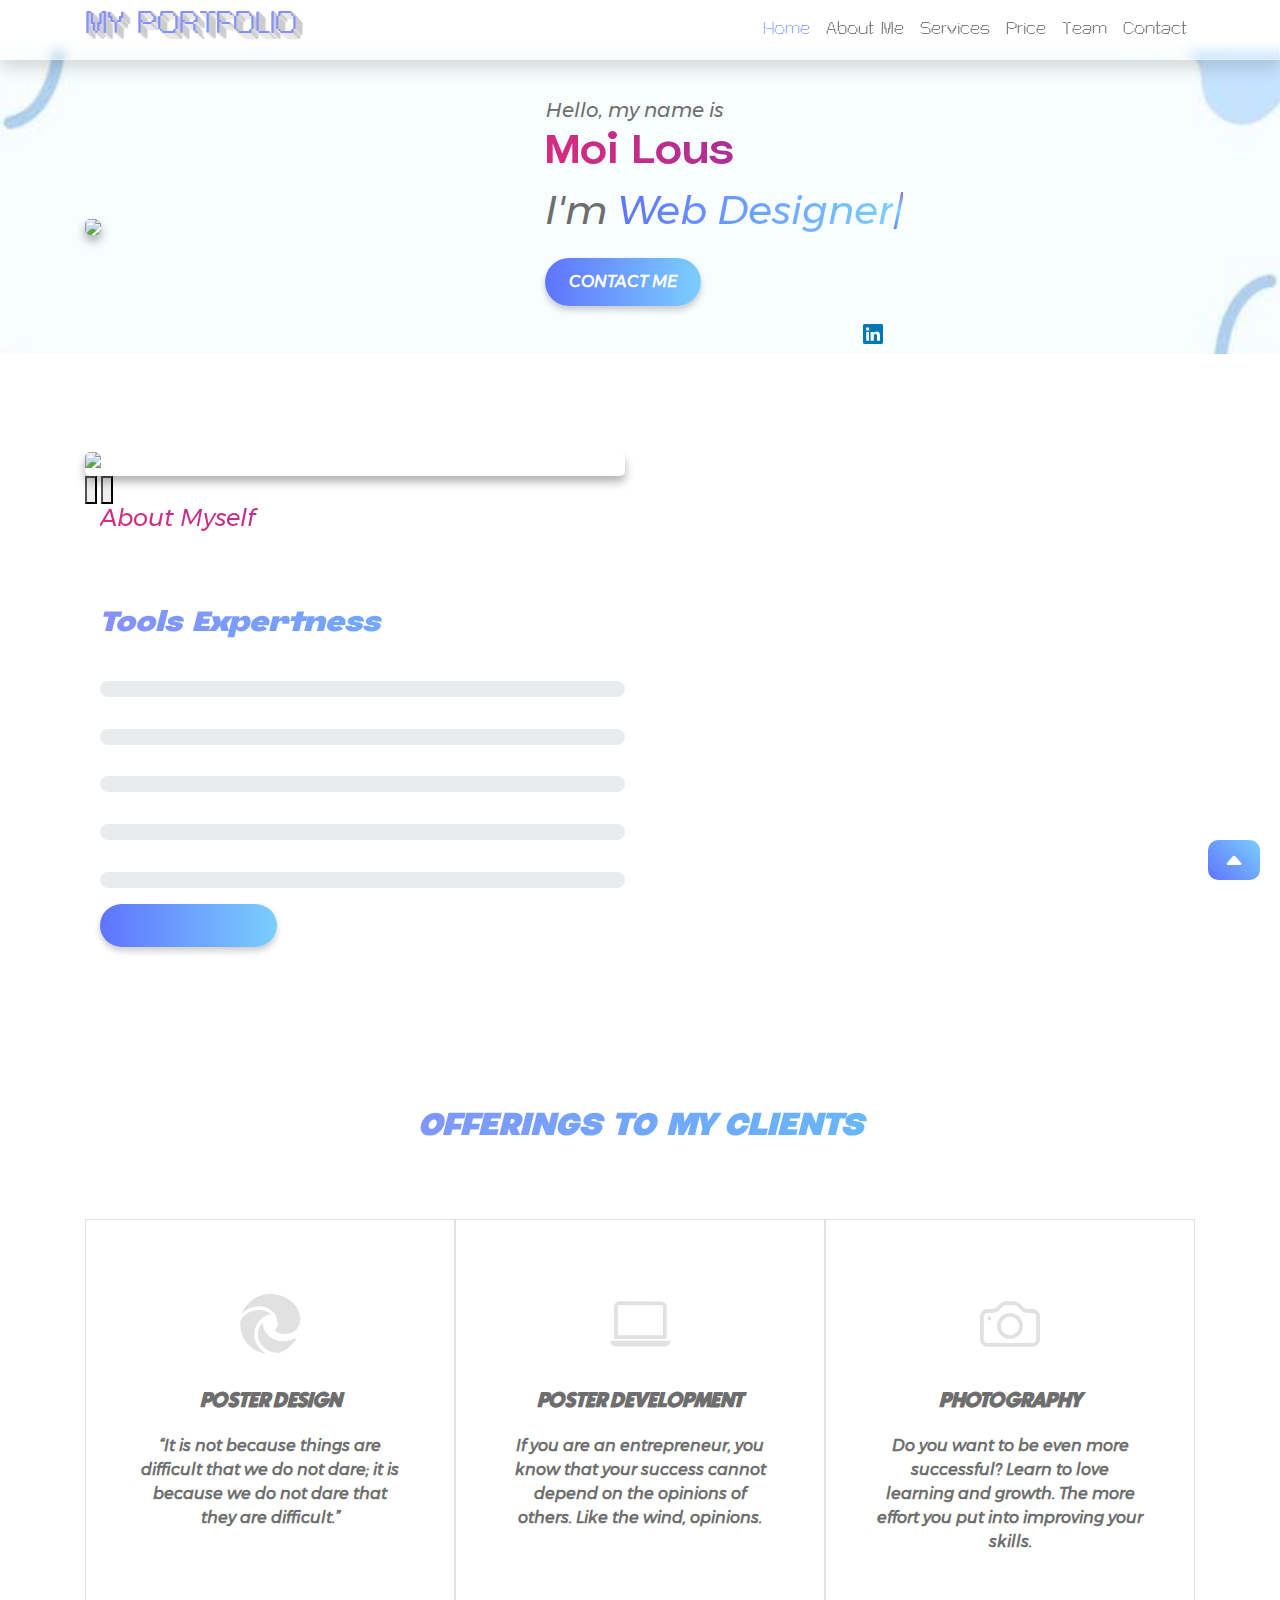
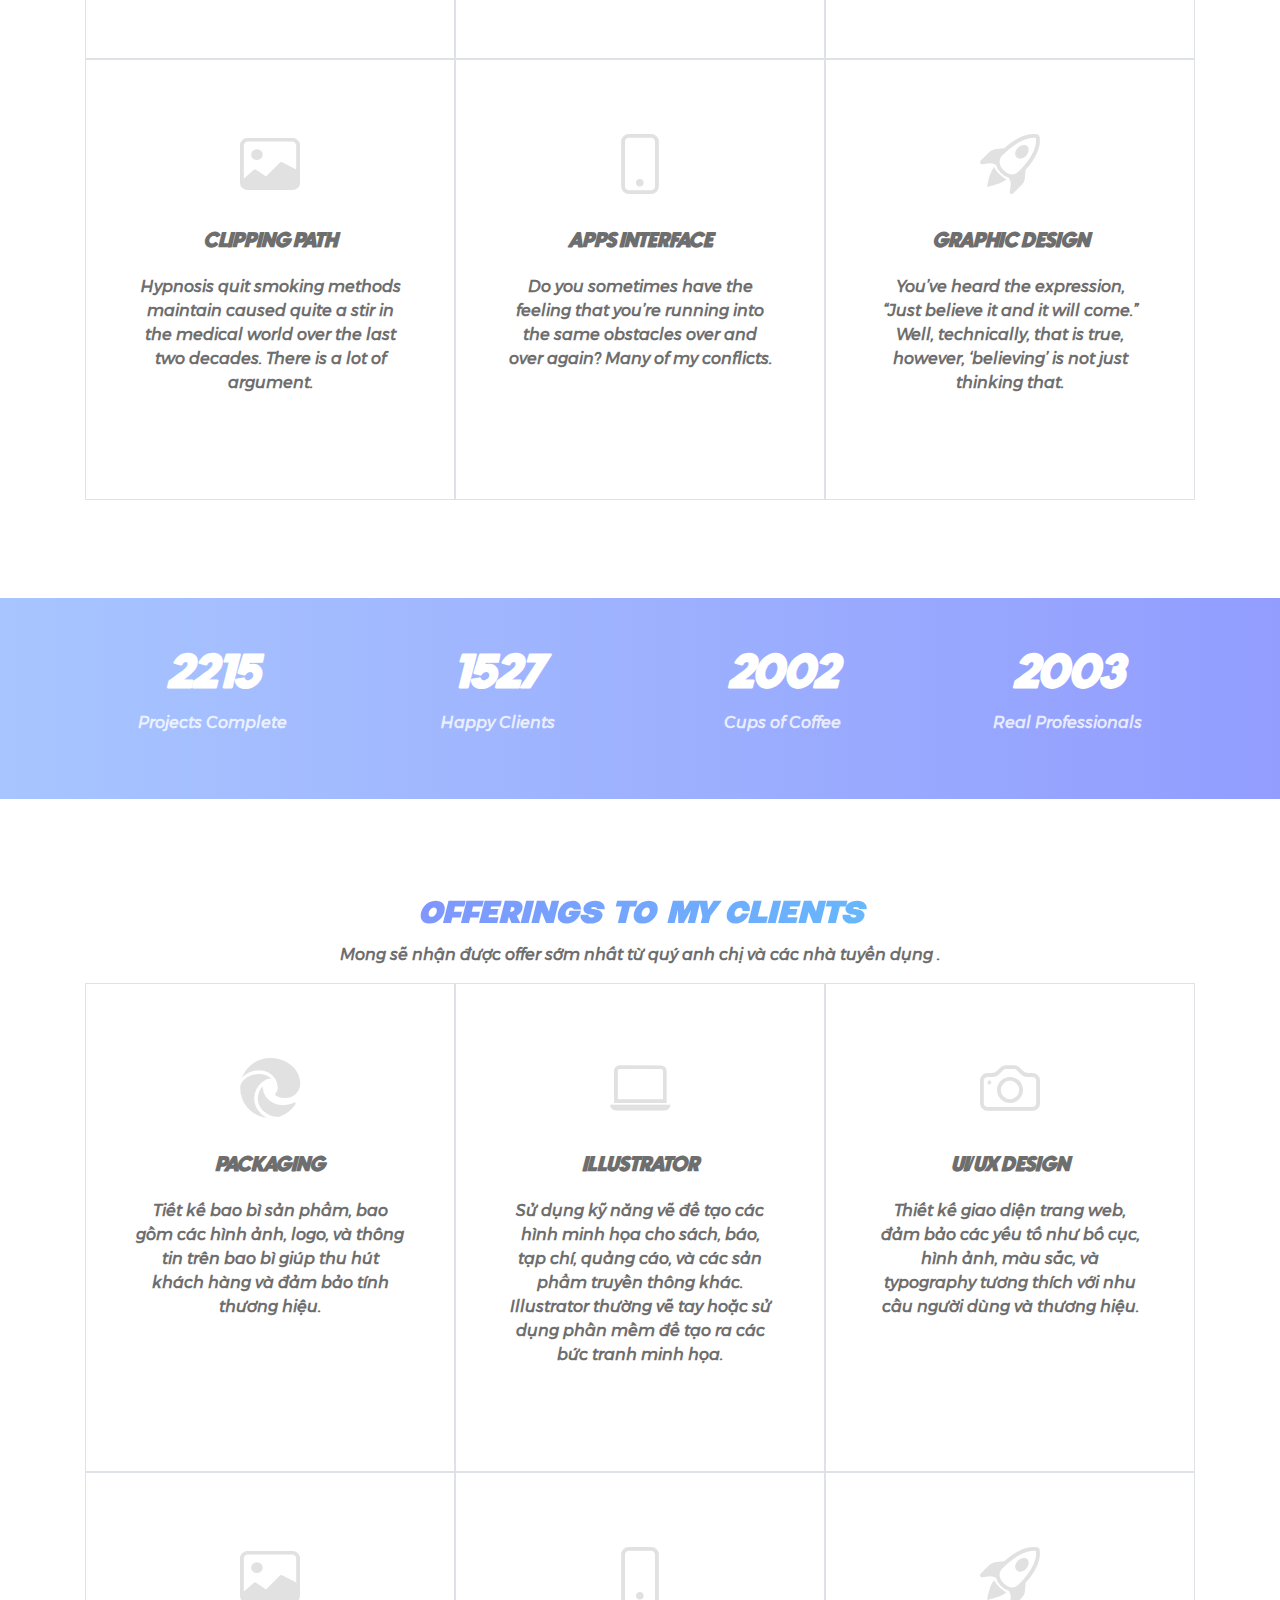
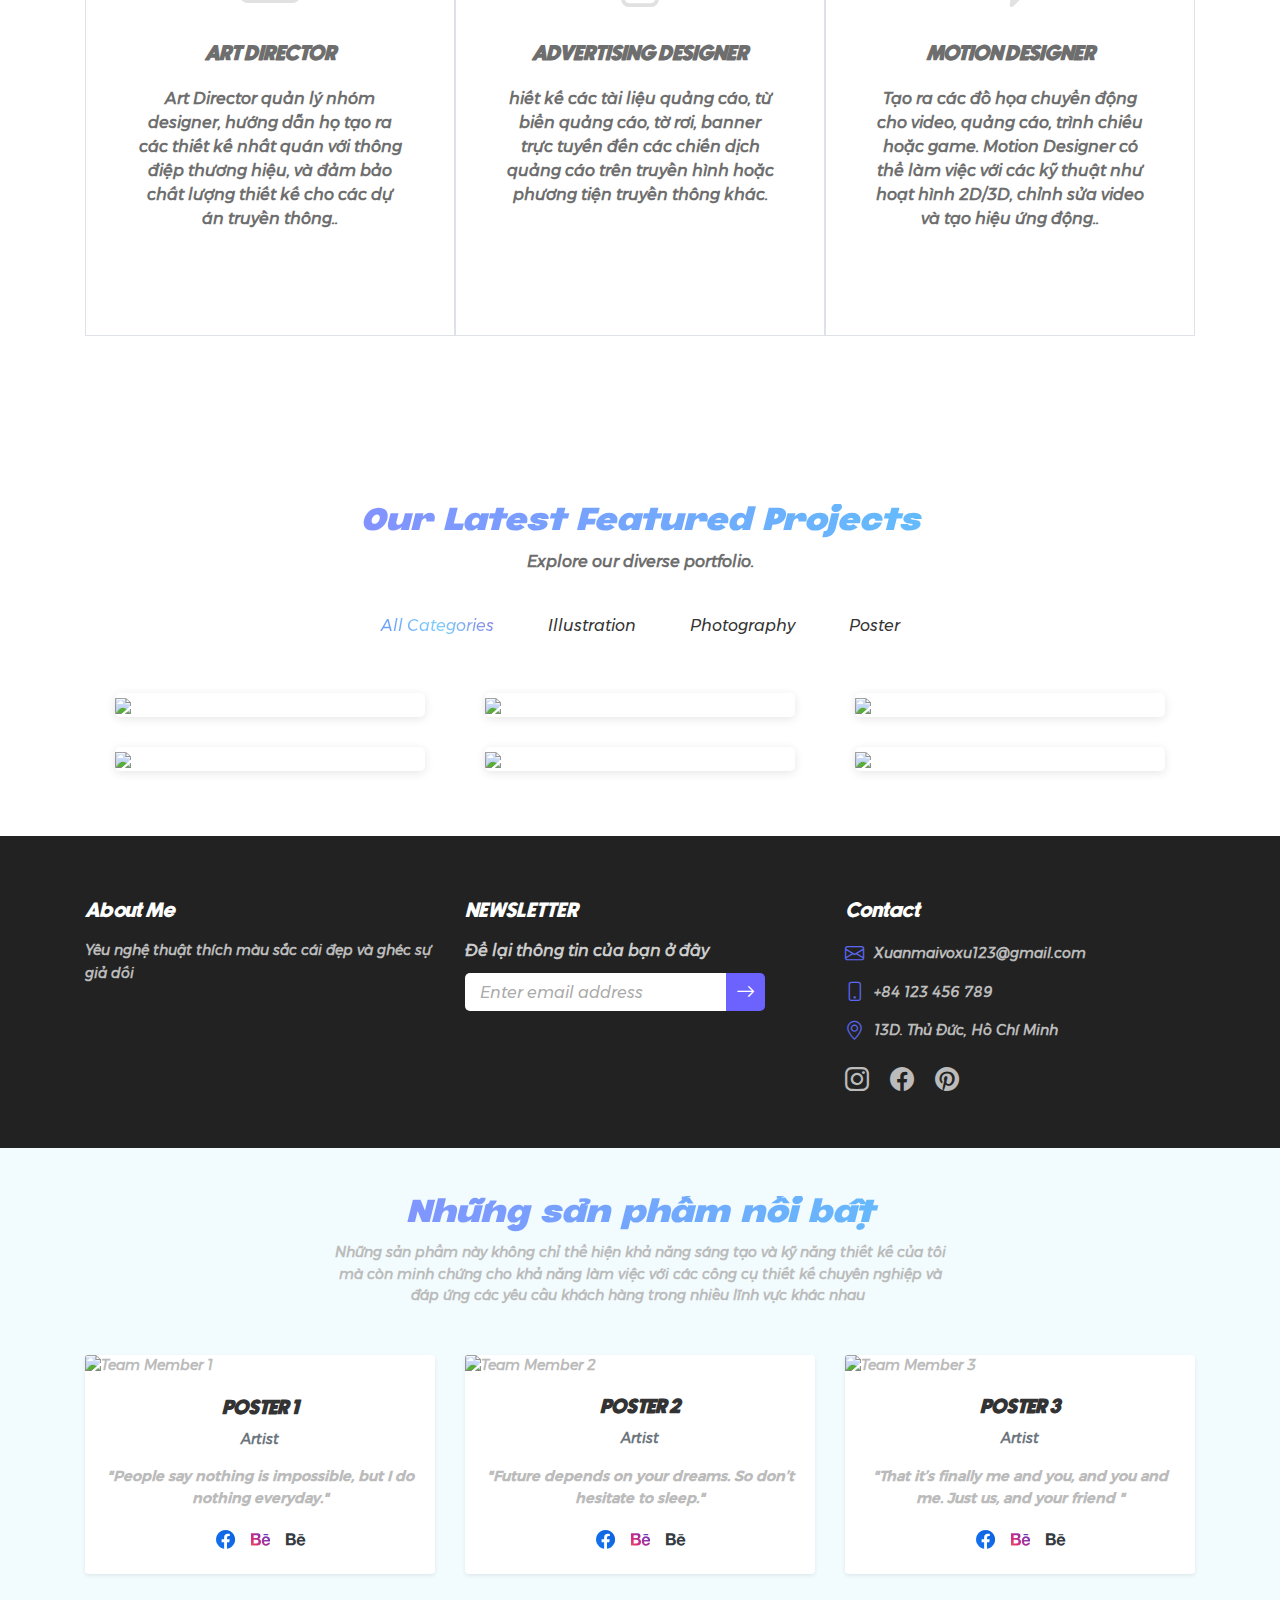
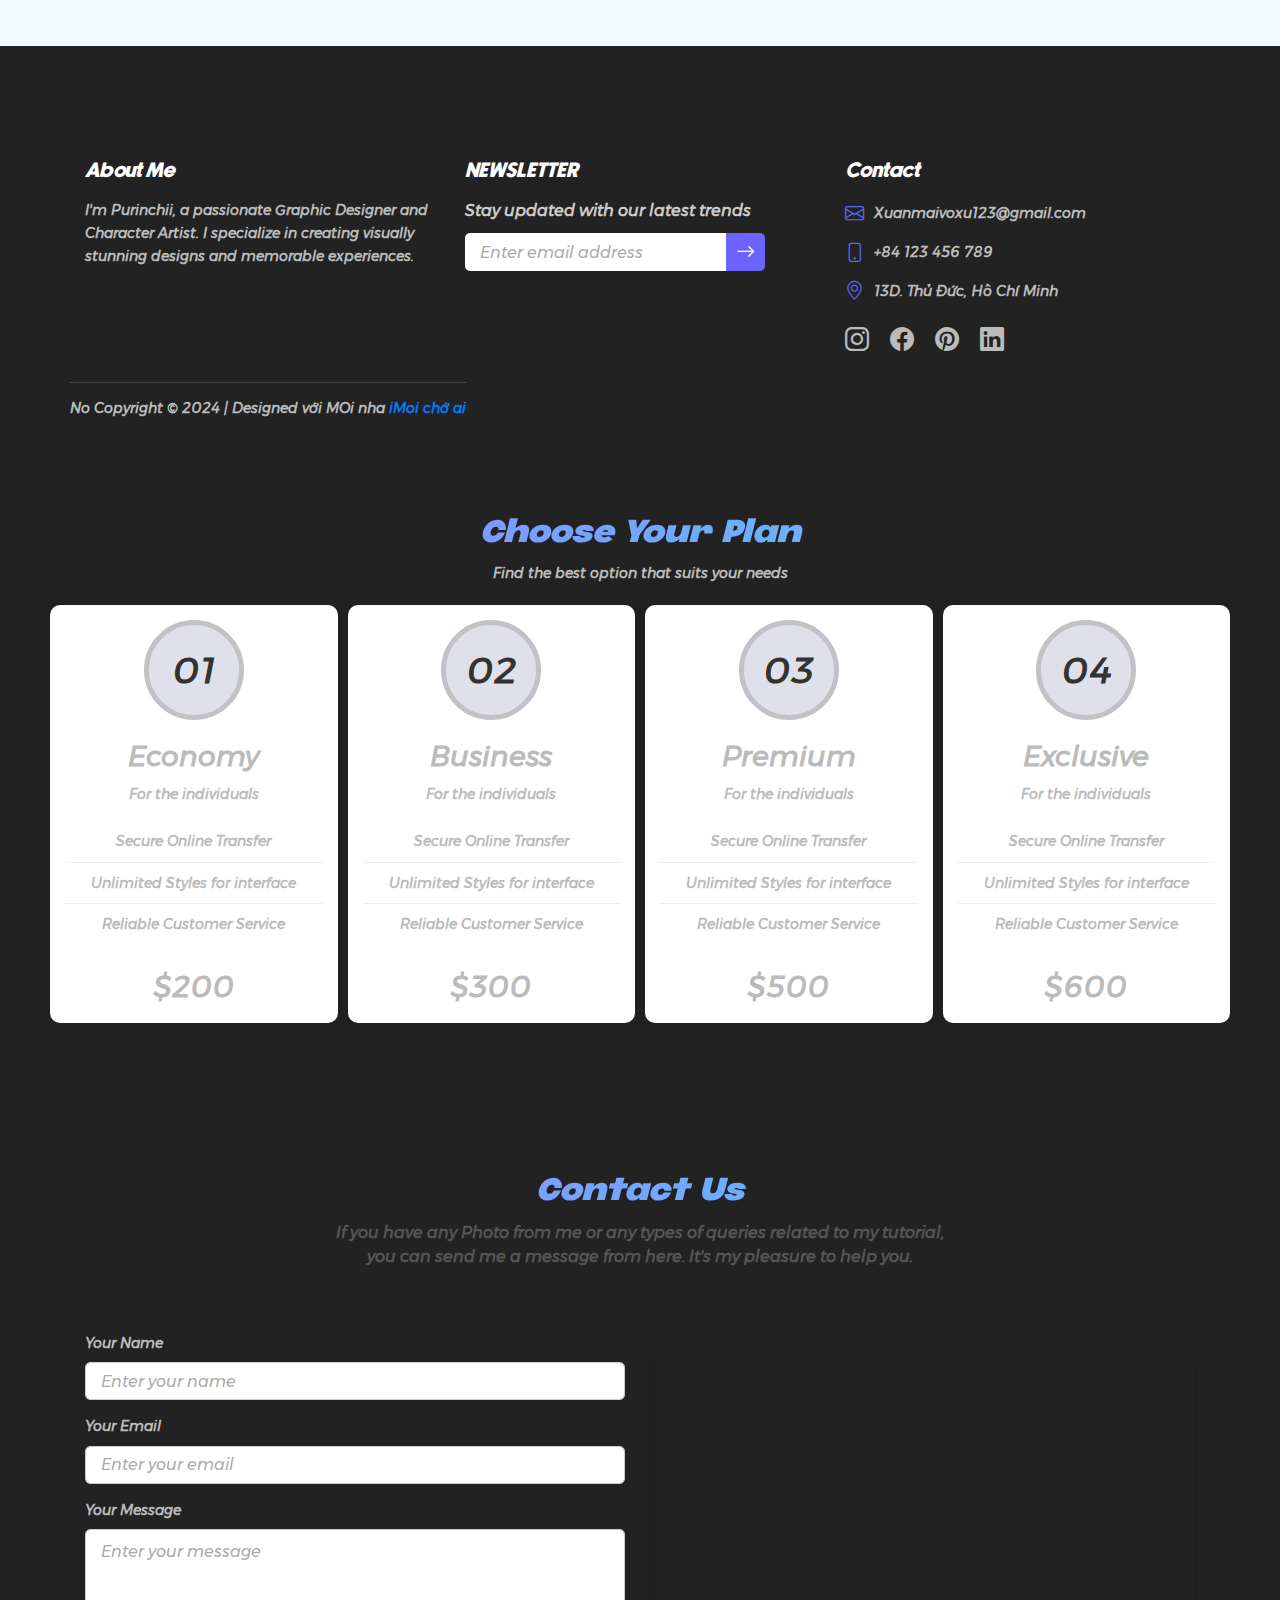
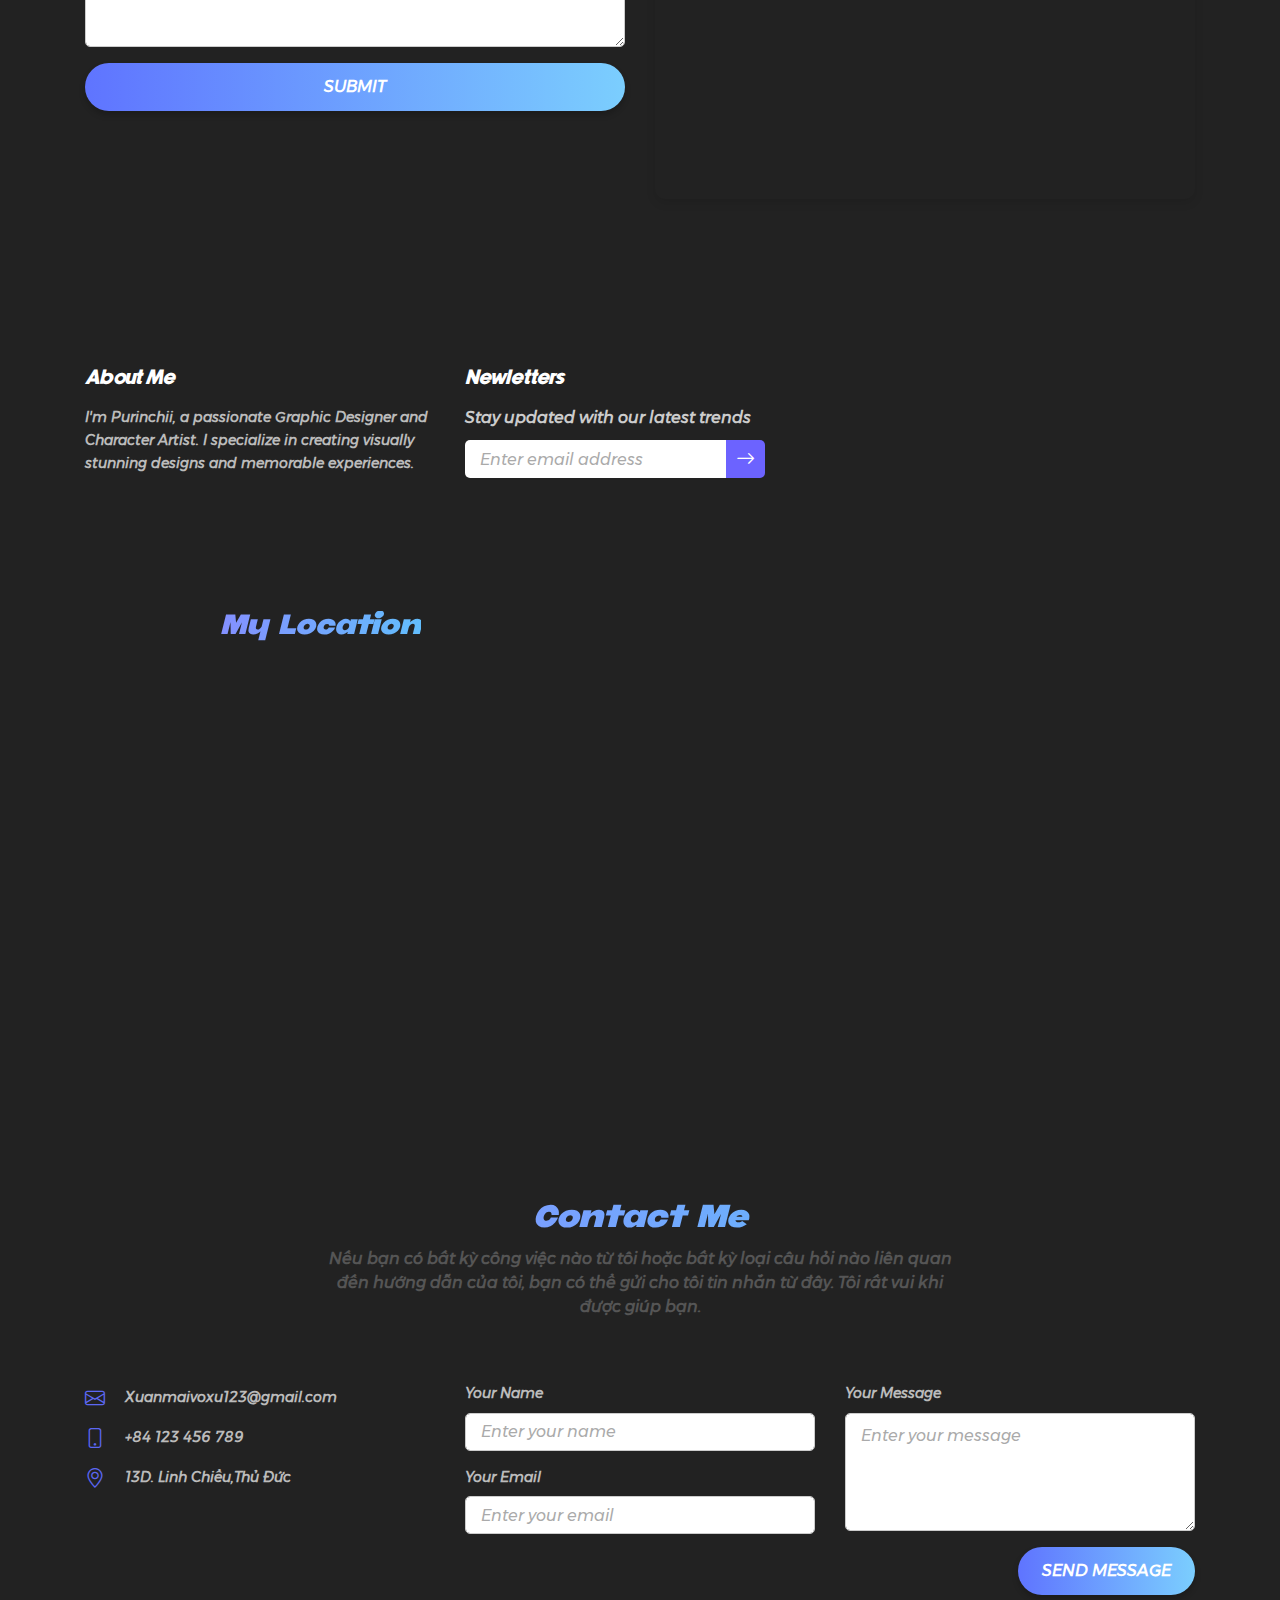
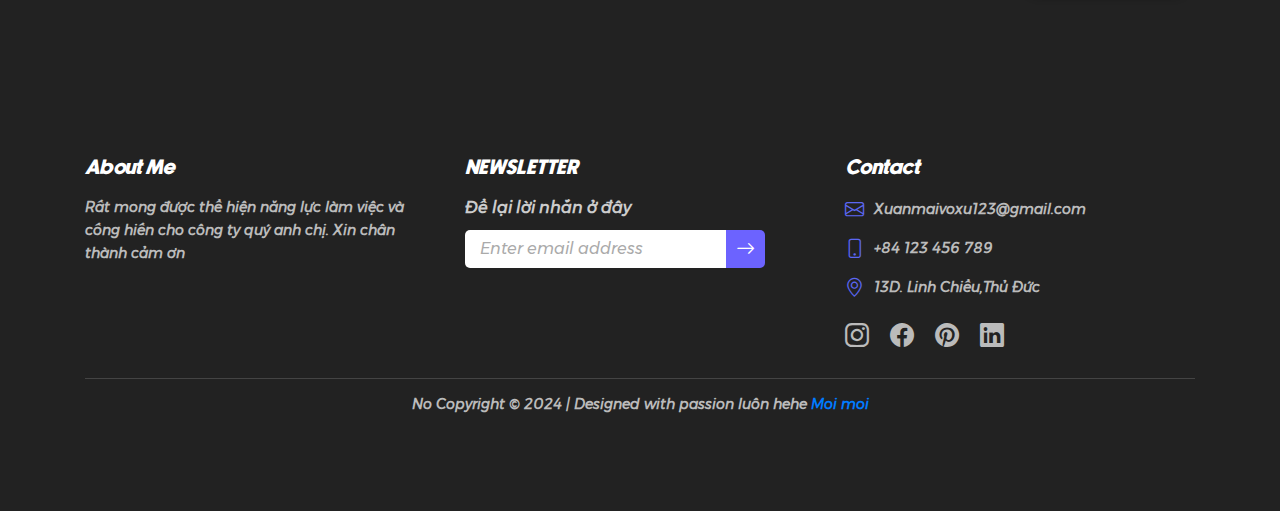
==== index.html @ a2f1d198 "ss" ====
<!doctype html>
<html>

<head>
	<meta charset="utf-8">
	<meta http-equiv="X-UA-Compatible" content="IE=edge">
	<meta name="viewport" content="width=device-width, initial-scale=1.0">
	<title>Purinchii's Portfolio</title>
	<link rel="icon" href="images/logo.png">
	<!-- Bootstrap CSS -->
	<link rel="stylesheet" href="https://stackpath.bootstrapcdn.com/bootstrap/4.5.2/css/bootstrap.min.css">
	<link href="css/bootstrap-4.4.1.css" rel="stylesheet" type="text/css">
	<link rel="stylesheet" href="https://cdn.jsdelivr.net/npm/bootstrap-icons/font/bootstrap-icons.css">
	<!-- main css -->
	<link rel="stylesheet" href="css/Mainstyle.css">
	<link rel="stylesheet" href="css/FONTSTYLE.css">
	<link rel="stylesheet" href="css/style.css">
</head>

<body>
	<!-- Header area -->
	<header>
		<nav class="navbar fixed-top navbar-expand-lg navbar-light bg-tsuot shadow">
			<div class="container">
				<a class="navbar-Illu text-uppercase logo-font" href="index.html">
					<h3 class="textlogo fontdb">My Portfolio</h3>
				</a>
				<button class="navbar-toggler" type="button" data-toggle="collapse"
					data-target="#navbarSupportedContent1" aria-controls="navbarSupportedContent1" aria-expanded="false"
					aria-label="Toggle navigation"><i class="bi bi-caret-down-fill"></i></button>
				<!-- Tùy chọn navbar expand (có thể thêm các liên kết khác sau) -->
				<div class="collapse navbar-collapse menu" id="navbarSupportedContent1">
					<ul class="navbar-nav fontdb">
						<li class="nav-item active">
							<a class="nav-link hvr-fade" href="">Home
								<span class="sr-only">(current)</span>
							</a>
						</li>
						<li class="nav-item dropdown">
							<a class="nav-link hvr-fade" href="about.html">About Me</a>
							<div class="dropdown-menu">
								<a href="#about" class="dropdown-item hvr-fade">My CV</a>
								<a href="#projects" class="dropdown-item hvr-fade">My projects</a>
								<a href="#team" class="dropdown-item hvr-fade">My team</a>
								<a href="#price" class="dropdown-item hvr-fade">Price</a>
							</div>
						</li>
						<li class="nav-item"><a class="nav-link hvr-fade" href="produce.html">Services</a></li>
						<li class="nav-item"><a class="nav-link hvr-fade" href="price.html">Price</a></li>
						<li class="nav-item"><a class="nav-link hvr-fade" href="feature produce.html">Team</a></li>
						<li class="nav-item"><a class="nav-link hvr-fade" href="contact.html">Contact</a></li>
					</ul>
				</div>
			</div>
		</nav>
	</header>
	<!-- End Header -->

	<!-- welcome area -->
	<section id="hero" class="bg-img pt-5">
		<div class="container">
			<div class="row align-items-center">
				<div class="col-12 col-md-6 col-lg-5">
					<img src="AVT.jpg" width="600" class="img-fluid img-anime">
				</div>
		
					<div class="banner-content">
						<h5><i>Hello, my name is</i></h5>
						<h1 class="font-special name-color">Moi Lous</h1>
						<h1 class="mb-4">I'm <span class="element text-gdt"></span></h1>
						<button type="button" class="banner-btn">CONTACT ME</button>
						<h5 class="icon justify-content-end mt-3">
							<a href="#" class="ss-link" target="_blank">
								<i class="bi bi-linkedin"></i>
							</a>
							<a href="https://www.instagram.com/Purinchii15/" class="ss-ins"><i
								</div>
		</div>
	</section>
	<!-- end welcome -->

	<!-- About area -->
	<section id="about" class="py-5">
		<div class="container">
			<div class="row align-items-center">
				<div class="slider carousel col-md-6">
					<div class="list carousel-images">
						<img src="images/pic/1.jpg" class="w-100 img-anime active" alt="Image 1">
						<img src="Untitled-2-Recovered-Recovered copy 2.png" class="w-100 img-anime active" alt="Image 2">
						<img src="Untitled-2-Recovered-Recovered copy.png" class="w-100 img-anime active" alt="Image 3">
					</div>
			
					
						<button id="prev">
							< </button>
								<button id="next"> >

								</button>
					</div>
					<ul class="dots">
						<li class="active"></li>
						<li></li>
						<li></li>
					</ul>
				</div>
				<div class="col-md-6">
					<h4 class="name-color">
						About Myself
					</h4>
					<h3 class="font-special2">
						<b>
							Tớ là Moi, newbie Graphic Design :>
						<Xin chào, tớ là Moisign because of my passion for colors, images and character
						Mình là một người có niềm đam mê lớn với graphic design. Mình luôn bị cuốn hút bởi cách màu sắc, hình dạng, và ý tưởng
						kết hợp để truyền tải thông điệp một cách sáng tạo và độc đáo.
						Mình thích tìm hiểu các phong cách thiết kế mới, từ tối giản đến phức tạp
						Ngoài việc thiết kế, mình cũng thích khám phá nghệ thuật, nhiếp ảnh, và những xu hướng mới trong lĩnh vực sáng tạo. 
						Đối với mình, graphic design không chỉ là công việc mà còn là cách mình thể hiện bản thân và kết nối với mọi người.rt">
						<div class="tools_expert">
							<h3 class="mb-4 font-special2 header-cl">
								Tools Expertness
							</h3>
							<div class="skill_main">
								<div class="skill_item mb-3">
									<h4>After Effects <span class="float-end">50%</span></h4>
									<div class="progress">
										<div class="progress-bar bg-bar" role="progressbar" style="width: 0%;"
											aria-valuenow="50" aria-valuemin="0" aria-valuemax="100"></div>
									</div>
								</div>
								<div class="skill_item mb-3">
									<h4>Photoshop <span class="float-end">60%</span></h4>
									<div class="progress">
										<div class="progress-bar bg-bar" role="progressbar" style="width: 0%;"
											aria-valuenow="60" aria-valuemin="0" aria-valuemax="100"></div>
									</div>
								</div>
								<div class="skill_item mb-3">
									<h4>Illustrator <span class="float-end">85%</span></h4>
									<div class="progress">
										<div class="progress-bar bg-bar" role="progressbar" style="width: 0%;"
											aria-valuenow="85" aria-valuemin="0" aria-valuemax="100"></div>
									</div>
								</div>
								<div class="skill_item mb-3">
									<h4>InDesign<span class="float-end">70%</span></h4>
									<div class="progress">
										<div class="progress-bar bg-bar" role="progressbar" style="width: 0%;"
											aria-valuenow="70" aria-valuemin="0" aria-valuemax="100"></div>
									</div>
								</div>
								<div class="skill_item mb-3">
									<h4>Web Design<span class="float-end">80%</span></h4>
									<div class="progress">
										<div class="progress-bar bg-bar" role="progressbar" style="width: 0%;"
											aria-valuenow="80" aria-valuemin="0" aria-valuemax="100"></div>
									</div>
									<button type="button" class="banner-btn mt-3">Download CV</button>
								</div>
							</div>
						</div>
					</div>
				</div>
			</div>
		</div>
	</section>
	<!-- End about -->

    


	<!-- services and projects area -->
	<section id="services" class="container py-5">
		<div class="container">
			<div class="row">
				<div class="col-12 col-md-12 col-lg-7 mx-auto text-center">
					<h2 class="font-special2 header-cl">
						OFFERINGS TO MY CLIENTS
					</h2>
					<p>At about this time of year, some months after New Year’s resolutions have been made and kept, or
						made and neglected.</p>
				</div>
			</div>
			<div class="row text-center">
				<div class="col-12 col-md-6 col-lg-4 py-4 border">
					<div class="feature_item">
						<a href="">
							<i class="bi bi-browser-edge"></i>
							<h4>Poster Design</h4>
							<p>“It is not because things are difficult that we do not dare; it is because we do not dare
								that they are difficult.”</p>
						</a>
					</div>
				</div>
				<div class="col-12 col-md-6 col-lg-4 py-4 border">
					<div class="feature_item">
						<a href="">
							<i class="bi bi-laptop"></i>
							<h4>Poster Development</h4>
							<p>If you are an entrepreneur, you know that your success cannot depend on the opinions of
								others. Like the wind, opinions.</p>
						</a>
					</div>
				</div>
				<div class="col-12 col-md-6 col-lg-4 py-4 border">
					<div class="feature_item">
						<a href="">
							<i class="bi bi-camera"></i>
							<h4>Photography</h4>
							<p>Do you want to be even more successful? Learn to love learning and growth. The more
								effort you put into improving your skills.</p>
						</a>
					</div>
				</div>
				<div class="col-12 col-md-6 col-lg-4 py-4 border">
					<div class="feature_item">
						<a href="#">
							<i class="bi bi-image"></i>
							<h4>Clipping Path</h4>
							<p>Hypnosis quit smoking methods maintain caused quite a stir in the medical world over the
								last two decades. There is a lot of argument.</p>
						</a>
					</div>
				</div>
				<div class="col-12 col-md-6 col-lg-4 py-4 border">
					<div class="feature_item">
						<a href="#">
							<i class="bi bi-phone"></i>
							<h4>Apps Interface</h4>
							<p>Do you sometimes have the feeling that you’re running into the same obstacles over and
								over again? Many of my conflicts.</p>
						</a>
					</div>
				</div>
				<div class="col-12 col-md-6 col-lg-4 py-4 border">
					<div class="feature_item">
						<a href="">
							<i class="bi bi-rocket-takeoff"></i>
							<h4>Graphic Design</h4>
							<p>You’ve heard the expression, “Just believe it and it will come.” Well, technically, that
								is true, however, ‘believing’ is not just thinking that.</p>
						</a>
					</div>
				</div>
			</div>
		</div>
	</section>

	<section id="num-project" class=" bg-gradient py-5">
		<div class="container">
			<div class="row text-center">
				<div class="col-12 col-md-6 col-lg-3 stat-box">
					<h4><span class="counter fontdep">2215</span></h4>
					<p>Projects Complete</p>
				</div>
				<div class="col-12 col-md-6 col-lg-3 stat-box">
					<h4><span class="counter fontdep">1527</span></h4>
					<p>Happy Clients</p>
				</div>
				<div class="col-12 col-md-6 col-lg-3 stat-box">
					<h4><span class="counter fontdep">2002</span></h4>
					<p>Cups of Coffee</p>
				</div>
				<div class="col-12 col-md-6 col-lg-3 stat-box">
					<h4><span class="counter fontdep">2003</span></h4>
					<p>Real Professionals</p>
				</div>
			</div>
		</div>
	</section>

	
	<!-- Services and Projects area -->
    <section id="services" class="container py-5">
		<div class="container">
			<div class="row">
				<div class="col-12 col-md-12 col-lg-7 mx-auto text-center">
					<h2 class="font-special2 header-cl">
						OFFERINGS TO MY CLIENTS
					</h2>
					<p>Mong sẽ nhận được offer sớm nhất từ quý anh chị và các nhà tuyển dụng .</p>
				</div>
			</div>
			<div class="row text-center">
				<div class="col-12 col-md-6 col-lg-4 py-4 border">
					<div class="feature_item">
						<a href="">
							<i class="bi bi-browser-edge"></i>
							<h4>Packaging</h4>
							<p>Tiết kế bao bì sản phẩm, bao gồm các hình ảnh, logo, và thông tin trên bao bì giúp thu hút khách hàng và đảm bảo tính thương hiệu. </p>
						</a>
					</div>
				</div>
				<div class="col-12 col-md-6 col-lg-4 py-4 border">
					<div class="feature_item">
						<a href="">
							<i class="bi bi-laptop"></i>
							<h4>Illustrator</h4>
							<p>Sử dụng kỹ năng vẽ để tạo các hình minh họa cho sách, báo, tạp chí, quảng cáo, và các sản phẩm truyền thông khác. Illustrator thường vẽ tay hoặc sử dụng phần mềm để tạo ra các bức tranh minh họa. </p>
						</a>
					</div>
				</div>
				<div class="col-12 col-md-6 col-lg-4 py-4 border">
					<div class="feature_item">
						<a href="">
							<i class="bi bi-camera"></i>
							<h4>Ui/ux Design</h4>
							<p>Thiết kế giao diện trang web, đảm bảo các yếu tố như bố cục, hình ảnh, màu sắc, và typography tương thích
							với nhu cầu người dùng và thương hiệu.</p>
						</a>
					</div>
				</div>
				<div class="col-12 col-md-6 col-lg-4 py-4 border">
					<div class="feature_item">
						<a href="#">
							<i class="bi bi-image"></i>
							<h4>Art Director</h4>
							<p>Art Director quản lý nhóm designer, hướng dẫn họ tạo ra các thiết kế nhất quán với thông điệp thương hiệu, và đảm bảo chất lượng thiết kế cho các dự án truyền thông..</p>
						</a>
					</div>
				</div>
				<div class="col-12 col-md-6 col-lg-4 py-4 border">
					<div class="feature_item">
						<a href="#">
							<i class="bi bi-phone"></i>
							<h4>Advertising Designer</h4>
							<p>hiết kế các tài liệu quảng cáo, từ biển quảng cáo, tờ rơi, banner trực tuyến đến các chiến dịch quảng cáo trên truyền hình hoặc phương tiện truyền thông khác.</p>
						</a>
					</div>
				</div>
				<div class="col-12 col-md-6 col-lg-4 py-4 border">
					<div class="feature_item">
						<a href="">
							<i class="bi bi-rocket-takeoff"></i>
							<h4>Motion Designer</h4>
							<p>Tạo ra các đồ họa chuyển động cho video, quảng cáo, trình chiếu hoặc game. Motion Designer có thể làm việc với các kỹ thuật như hoạt hình 2D/3D, chỉnh sửa video và tạo hiệu ứng động..</p>
						</a>
					</div>
				</div>
			</div>
		</div>
	</section>

	<!-- Duy xử lý khúc này đi!!! -->
	<section id="projects" class="projects_area p_120">
		<div class="container">
			<div class="col-md-10 col-lg-7 mx-auto text-center">
				<h2 class="font-special2 header-cl">Our Latest Featured Projects</h2>
				<p>Explore our diverse portfolio.</p>
			</div>
			<!-- Updated Filter Buttons -->
			<div class="button-group filters-button-group">
				<button class="button P is-checked" data-filter="*">All Categories</button>
				<button class="button P" data-filter=".Illu">Illustration</button>
				<button class="button P" data-filter=".Photo">Photography</button>
				<button class="button P" data-filter=".Poster">Poster</button>
			</div>

			<!-- Projects Grid -->
			<div class="projects_inner grid">
				<div class="col-lg-4 col-md-6 col-sm-12 col-xs-12 Illu Poster">
					<div class="projects_item">
						<img class="img-fluid" src="typography.jpg">
						<div class="projects_text">
							<a href="portfolio-details.html">
								<h4>TYPOGRAPHY</h4>
							</a>
							<p>Typography Concept</p>
						</div>
					</div>
				</div>

				<div class="col-lg-4 col-md-6 col-sm-12 col-xs-12 Photo">
					<div class="projects_item">
						<img class="img-fluid" src="TYPOGRAPHYjpg.jpg">
						<div class="projects_text">
							<a href="portfolio-details.html">
								<h4>TYPOGRAPHY</h4>
							</a>
							<p>Typefont</p>
						</div>
					</div>
				</div>

				<div class="col-lg-4 col-md-6 col-sm-12 col-xs-12 Poster Illu">
					<div class="projects_item">
						<img class="img-fluid" src="illustrator.jpg">
						<div class="projects_text">
							<a href="portfolio-details.html">
								<h4>ILLUSTRATOR</h4>
							</a>
							<p>Illustrayion art</p>
						</div>
					</div>
				</div>

				<div class="col-lg-4 col-md-6 col-sm-12 col-xs-12 Illu">
					<div class="projects_item">
						<img class="img-fluid" src="posterjpg.jpg">
						<div class="projects_text">
							<a href="portfolio-details.html">
								<h4>Poster Design</h4>
							</a>
							<p>Poster advertising </p>
						</div>
					</div>
				</div>

				<div class="col-lg-4 col-md-6 col-sm-12 col-xs-12 Photo">
					<div class="projects_item">
						<img class="img-fluid" src="823d9bd1dd299633dfe337fad1b659da.jpg">
						<div class="projects_text">
							<a href="portfolio-details.html">
								<h4>Poster Art</h4>
							</a>
							<p>Photography Concept</p>
						</div>
					</div>
				</div>

				<div class="col-lg-4 col-md-6 col-sm-12 col-xs-12 Poster">
					<div class="projects_item">
						<img class="img-fluid" src="illustration.jpg">
						<div class="projects_text">
							<a href="portfolio-details.html">
								<h4>Illustraion Art</h4>
							</a>
							<p></p>
						</div>
					</div>
				</div>
			</div>
		</div>
		</div>
	</section>
	<!-- End services and projects -->

	<!-- Footer area -->
	<footer id="footer" class="pt-5 pb-4">
		<div class="container">
			<div class="row">
				<!-- Logo & About -->
				<div class="col-md-4">
					<h4 class="footer-title fontdep">About Me</h4>
					<p class="footer-description">
						Yêu nghệ thuật thích màu sắc cái đẹp và ghéc sự giả dối 
					</p>
				</div>

				<!-- Quick Links -->
				<div class="col-md-4">
					<div class="newsletter-section">
						<h4 class="footer-title fontdep">NEWSLETTER</h4>
						<p class="newsletter-description">Để lại thông tin của bạn ở đây</p>
						<form action="your-server-endpoint" method="POST" class="newsletter-form">
							<div class="input-group">
								<input type="email" class="form-control" placeholder="Enter email address" required>
								<button type="submit" class="btn-submit">
									<i class="bi bi-arrow-right"></i>
								</button>
							</div>
						</form>
					</div>
				</div>



				<!-- Contact Info -->
				<div class="col-md-4">
					<h4 class="footer-title fontdep">Contact</h4>
					<ul class="footer-contact list-unstyled">
						<li><i class="bi bi-envelope"></i> Xuanmaivoxu123@gmail.com</li>
						<li><i class="bi bi-phone"></i> +84 123 456 789</li>
						<li><i class="bi bi-geo-alt"></i> 13D. Thủ Đức, Hồ Chí Minh</li>
					</ul>
					<div class="social-icons mt-3">
						<a href="https://www.instagram.com/moilous_/" class="s-ins" target="_blank">
							<i class="bi bi-instagram"></i>
						</a>
						<a href="https://www.facebook.com/thuc.quyen.767958" class="s-fb" target="_blank">
							<i class="bi bi-facebook"></i>
						</a>
						<a href="https://www.pinterest.com/Moilous/" class="s-pin" target="_blank">
							<i class="bi bi-pinterest"></i>
						</a>
						<a href="#" class="www.linkedin.com/in/mai-nguyễn-thị-xuân-35410a2b9

" target="_blank">
						</div>
					</div>
				</div>
			</div>
		</div>
		</div>
	</section>
	<!-- End services and projects -->

	<!-- Team area -->
	<section id="team" class="py-5 bg-lb">
            <div class="container">
                <div class="col-md-10 col-lg-7 mx-auto text-center mb-5">
                    <h2 class="font-weight-bold font-special2 header-cl">Những sản phẩm nổi bật </h2>
                    <p>Những sản phẩm này không chỉ thể hiện khả năng sáng tạo và kỹ năng thiết kế của tôi mà còn minh chứng cho khả năng làm việc với các công cụ thiết kế chuyên nghiệp và đáp ứng các yêu cầu khách hàng trong nhiều lĩnh vực khác nhau&nbsp;</p>
                </div>
                <div class="row justify-content-center">
                    <!-- Team Member 1 -->
                    <div class="col-lg-4 col-md-6 mb-4">
                        <div class="card shadow-sm border-0">
                            <img src="feature produce.jpg" class="card-img-top" alt="Team Member 1">
                            <div class="card-body text-center">
                                <h5 class="card-title mb-2 fontdep">POSTER 1</h5>
                                <p class="text-muted">Artist</p>
                                <p class="fontdam">"People say nothing is impossible, but I do nothing everyday."</p>
                                <!-- <p class="card-text">John is a skilled designer who loves creating stunning visuals for brands.</p> -->
                                <div class="d-flex justify-content-center">
                                    <a href="https://www.behance.net/moilous" class="mx-2 ss-fb"><i
                                            class="bi bi-facebook"></i></a>
                                    <a href="#" class="mx-2 ss-ins"><i class="bi bi-behance"></i></a>
                                    <a href="https://www.behance.net/moilous" class="mx-2 text-dark"><i
                                            class="bi bi-behance"></i></a>
                                </div>
                            </div>
                        </div>
                    </div>
                    <!-- Team Member 2 -->
                    <div class="col-lg-4 col-md-6 mb-4">
                        <div class="card shadow-sm border-0">
                            <img src="feature image.jpg" class="card-img-top" alt="Team Member 2">
                            <div class="card-body text-center">
                                <h5 class="card-title mb-2 fontdep">POSTER 2</h5>
                                <p class="text-muted">Artist</p>
                                <p class="fontdam">"Future depends on your dreams. So don’t hesitate to sleep."</p>
                                <!-- <p class="card-text">Jane excels at coordinating teams and ensuring projects are delivered on time.</p> -->
                                <div class="d-flex justify-content-center">
                                   <a href="https://www.behance.net/moilous" class="mx-2 ss-fb"><i
                                            class="bi bi-facebook"></i></a>
                                    <a href="#" class="mx-2 ss-ins"><i class="bi bi-behance"></i></a>
                                    <a href="https://www.behance.net/moilous" class="mx-2 text-dark"><i
                                            class="bi bi-behance"></i></a>
                                </div>
                            </div>
                        </div>
                    </div>
                    <!-- Team Member 3 -->
                    <div class="col-lg-4 col-md-6 mb-4">
                        <div class="card shadow-sm border-0">
                            <img src="164303a5635119cfbdf7d4677d9e2a9f.jpg" class="card-img-top" alt="Team Member 3">
                            <div class="card-body text-center">
                                <h5 class="card-title mb-2 fontdep">POSTER 3</h5>
                                <p class="text-muted">Artist</p>
                                <p class="fontdam">"That it’s finally me and you, and you and me.
                                    Just us, and your friend    "</p>
                                <!-- <p class="card-text">Emily specializes in building responsive and user-friendly web applications.</p> -->
                                <div class="d-flex justify-content-center">
                                  <a href="https://www.behance.net/moilous" class="mx-2 ss-fb"><i
                                            class="bi bi-facebook"></i></a>
                                    <a href="#" class="mx-2 ss-ins"><i class="bi bi-behance"></i></a>
                                    <a href="https://www.behance.net/moilous" class="mx-2 text-dark"><i
                                            class="bi bi-behance"></i></a>
                                </div>
                            </div>
                        </div>
                    </div>
                </div>
            </div>
        </section>
        <!-- End team -->

        <!-- Footer area -->
        <footer id="footer" class="pt-5 pb-4">
            <div class="container">
                <div class="row">
                    <!-- Logo & About -->
                    <div class="col-md-4">
                        <h4 class="footer-title fontdep">About Me</h4>
                        <p class="footer-description">
                            I'm Purinchii, a passionate Graphic Designer and Character Artist.
                            I specialize in creating visually stunning designs and memorable experiences.
                        </p>
                    </div>
    
                    <!-- Quick Links -->
                    <div class="col-md-4">
                        <div class="newsletter-section">
                            <h4 class="footer-title fontdep">NEWSLETTER</h4>
                            <p class="newsletter-description">Stay updated with our latest trends</p>
                            <form action="your-server-endpoint" method="POST" class="newsletter-form">
                                <div class="input-group">
                                    <input type="email" class="form-control" placeholder="Enter email address" required>
                                    <button type="submit" class="btn-submit">
                                        <i class="bi bi-arrow-right"></i>
                                    </button>
                                </div>
                            </form>
                        </div>
                    </div>
    
    
    
                    <!-- Contact Info -->
                    <div class="col-md-4">
                        <h4 class="footer-title fontdep">Contact</h4>
                        <ul class="footer-contact list-unstyled">
                         <li><i class="bi bi-envelope"></i> Xuanmaivoxu123@gmail.com</li>
						<li><i class="bi bi-phone"></i> +84 123 456 789</li>
						<li><i class="bi bi-geo-alt"></i> 13D. Thủ Đức, Hồ Chí Minh</li>
                        </ul>
                        <div class="social-icons mt-3">
                          </ul>
					<div class="social-icons mt-3">
						<a href="https://www.instagram.com/moilous_/" class="s-ins" target="_blank">
							<i class="bi bi-instagram"></i>
						</a>
						<a href="https://www.facebook.com/thuc.quyen.767958" class="s-fb" target="_blank">
							<i class="bi bi-facebook"></i>
						</a>
						<a href="https://www.pinterest.com/Moilous/" class="s-pin" target="_blank">
							<i class="bi bi-pinterest"></i>
						</a>
						<a href="#" class=https://www.linkedin.com/in/mai-nguy%E1%BB%85n-th%E1%BB%8B-xu%C3%A2n-35410a2b9/" target="_blank">
							<i class="bi bi-linkedin"></i>
						</a>
                            </a>
                        </div>
                    </div>
                </div>
    
                <div class="footer-bottom mt-4 text-center">
                    <p class="mb-0">No Copyright &copy; 2024 | Designed với MOi nha  <a href=""
                            class="line-name">iMoi chớ ai </a></p>
                </div>
            </div>
							</div>
						</div>
					</div>
				</div>
			</div>
		</div>
	</section>
	<!-- End Team -->

	<!-- Price area -->
	<!-- Duy sử lý khúc này đi -->
	<section id="price" class="py-5">
		<div class="container">
			<div class="row">
				<div class="col-12 col-md-12 col-lg-7 mx-auto text-center">
					<h2 class="font-special2 header-cl">Choose Your Plan</h2>
					<p>Find the best option that suits your needs</p>
				</div>
			</div>
			<div class="row">
				<div class="col-12 col-md-6 col-lg-3 price-card">
					<a href="">
						<div class="circle-container">
							<div class="circle">01</div>
						</div>
						<h3 class="price-title">Economy</h3>
						<p class="text-center">For the individuals</p>
						<ul class="price-features">
							<li>Secure Online Transfer</li>
							<li>Unlimited Styles for interface</li>
							<li>Reliable Customer Service</li>
						</ul>
						<div class="price-amount">$200</div>
						<button class="buy-button">Buy Now</button>
				</div>
				</a>

				<div class="col-12 col-md-6 col-lg-3 price-card">
					<a href="">
						<div class="circle-container">
							<div class="circle">02</div>
						</div>
						<h3 class="price-title">Business</h3>
						<p class="text-center">For the individuals</p>
						<ul class="price-features">
							<li>Secure Online Transfer</li>
							<li>Unlimited Styles for interface</li>
							<li>Reliable Customer Service</li>
						</ul>
						<div class="price-amount">$300</div>
						<button class="buy-button">Buy Now</button>
				</div>
				</a>

				<div class="col-12 col-md-6 col-lg-3 price-card">
					<a href="">
						<div class="circle-container">
							<div class="circle">03</div>
						</div>
						<h3 class="price-title">Premium</h3>
						<p class="text-center">For the individuals</p>
						<ul class="price-features">
							<li>Secure Online Transfer</li>
							<li>Unlimited Styles for interface</li>
							<li>Reliable Customer Service</li>
						</ul>
						<div class="price-amount">$500</div>
						<button class="buy-button">Buy Now</button>
				</div>
				</a>

				<div class="col-12 col-md-6 col-lg-3 price-card">
					<a href="">
						<div class="circle-container">
							<div class="circle">04</div>
						</div>
						<h3 class="price-title">Exclusive</h3>
						<p class="text-center">For the individuals</p>
						<ul class="price-features">
							<li>Secure Online Transfer</li>
							<li>Unlimited Styles for interface</li>
							<li>Reliable Customer Service</li>
						</ul>
						<div class="price-amount">$600</div>
						<button class="buy-button">Buy Now</button>
				</div>
				</a>
			</div>
		</div>
	</section>
	<!-- End Prices -->

	<!-- Contact area -->
	<section id="contact" class="py-5">
		<div class="container">
			<div class="row">
				<div class="col-md-10 col-lg-7 mx-auto text-center mb-5">
					<h3 class="font-special2 header-cl">Contact Us</h3>
					<p>If you have any Photo from me or any types of queries related to my tutorial, you can send me a
						message from here. It's my pleasure to help you.</p>
				</div>
				<div class="col-md-6">
					<form>
						<div class="form-group">
							<label for="name">Your Name</label>
							<input type="text" class="form-control" id="name" placeholder="Enter your name" required>
						</div>
						<div class="form-group">
							<label for="email">Your Email</label>
							<input type="email" class="form-control" id="email" placeholder="Enter your email" required>
						</div>
						<div class="form-group">
							<label for="message">Your Message</label>
							<textarea class="form-control" id="message" rows="4" placeholder="Enter your message"
								required></textarea>
						</div>
						<button type="submit" class="banner-btn btn-block">Submit</button>
					</form>
				</div>
				<div class="col-md-6 mt-3">
					<iframe
						src="https://www.google.com/maps/embed?pb=!1m18!1m12!1m3!1d244.94360323851907!2d106.63695333389815!3d10.80388213946181!2m3!1f0!2f0!3f0!3m2!1i1024!2i768!4f13.1!3m3!1m2!1s0x3175295a715fa2fb%3A0xa85f7fc3936c5e02!2zNiDEkC4gVMOibiBL4buzIFTDom4gUXXDvSwgUGjGsOG7nW5nIDEzLCBUw6JuIELDrG5oLCBI4buTIENow60gTWluaA!5e0!3m2!1svi!2s!4v1733677412326!5m2!1svi!2s"
						width="100%" height="450" style="border:0;" allowfullscreen="" loading="lazy"
						referrerpolicy="no-referrer-when-downgrade">
					</iframe>
				</div>
			</div>
		</div>
	</section>
	<!-- End Contact -->

	<!-- Footer area -->
	<footer id="footer" class="pt-5 pb-4">
		<div class="container">
			<div class="row">
				<!-- Logo & About -->
				<div class="col-md-4">
					<h4 class="footer-title fontdep">About Me</h4>
					<p class="footer-description">
						I'm Purinchii, a passionate Graphic Designer and Character Artist.
						I specialize in creating visually stunning designs and memorable experiences.
					</p>
				</div>

				<!-- Quick Links -->
				<div class="col-md-4">
					<div class="newsletter-section">
						<h4 class="footer-title fontdep">Newletters</h4>
						<p class="newsletter-description">Stay updated with our latest trends</p>
						<form action="your-server-endpoint" method="POST" class="newsletter-form">
							<div class="input-group">
								<input type="email" class="form-control" placeholder="Enter email address" required>
								<button type="submit" class="btn-submit">
									<i class="bi bi-arrow-right"></i>
								</button>
							</div>
						</form>
					</div>
				</div>



				<!-- Contact Info -->
			<!-- contact area -->
    <section id="map">
        <div class="container">
            <div class="row">
                <h3 class="font-special2 header-cl mx-auto">My Location</h3>
                <iframe
                    src="https://www.google.com/maps/place/Linh+Chi%E1%BB%83u,+Th%E1%BB%A7+%C4%90%E1%BB%A9c+District,+Ho+Chi+Minh+City/data=!4m2!3m1!1s0x317527993897f8df:0x7ba6bc5caf13f5f9?sa=X&ved=1t:242&ictx=111"
                    width="100%" height="450" style="border:0;" allowfullscreen="" loading="lazy"
                    referrerpolicy="no-referrer-when-downgrade">
                </iframe>
            </div>
        </div>
    </section>
    <section id="contact" class="py-5">
        <div class="container">
            <div class="row">
                <div class="col-md-10 col-lg-7 mx-auto text-center mb-5">
                    <h3 class="font-special2 header-cl">Contact Me </h3>
                    <p>Nếu bạn có bất kỳ công việc nào từ tôi hoặc bất kỳ loại câu hỏi nào liên quan đến hướng dẫn của tôi, 
						bạn có thể gửi cho tôi tin nhắn từ đây. Tôi rất vui khi được giúp bạn.</p>
               
                </div>
            </div>
            <div class="row">
                <div class="col-md-4">
                    <ul class="footer-contact list-unstyled">
                       <li><i class="bi bi-envelope"></i>Xuanmaivoxu123@gmail.com</li>
                        <li><i class="bi bi-phone"></i> +84 123 456 789</li>
                        <li><i class="bi bi-geo-alt"></i> 13D. Linh Chiểu,Thủ Đức</li>
                    </ul>
                </div>
                <div class="col-md-4">
                    <form>
                        <div class="form-group">
                            <label for="name">Your Name</label>
                            <input type="text" class="form-control" id="name" placeholder="Enter your name" required>
                        </div>
                        <div class="form-group">
                            <label for="email">Your Email</label>
                            <input type="email" class="form-control" id="email" placeholder="Enter your email" required>
                        </div>
                </div>
                <div class="col-md-4">
                    <div class="form-group">
                        <label for="message">Your Message</label>
                        <textarea class="form-control" id="message" rows="4" placeholder="Enter your message"
                            required></textarea>
                    </div>
                    <div class="text-end">
                        <button type="submit" class="banner-btn buttonr">Send Message</button>
                    </div>
                </div>

                </form>
            </div>
        </div>
    </section>
    <!-- End contact -->

    <!-- Footer area -->
    <footer id="footer" class="pt-5 pb-4">
        <div class="container">
            <div class="row">
                <!-- Logo & About -->
                <div class="col-md-4">
                    <h4 class="footer-title fontdep">About Me</h4>
                    <p class="footer-description">
                        Rất mong được thể hiện năng lực làm việc và cống hiến cho công ty quý anh chị.
						Xin chân thành cảm ơn 
                    </p>
                </div>

                <!-- Quick Links -->
                <div class="col-md-4">
                    <div class="newsletter-section">
                        <h4 class="footer-title fontdep">NEWSLETTER</h4>
                        <p class="newsletter-description">Để lại lời nhắn ở đây </p>
                        <form action="your-server-endpoint" method="POST" class="newsletter-form">
                            <div class="input-group">
                                <input type="email" class="form-control" placeholder="Enter email address" required>
                                <button type="submit" class="btn-submit">
                                    <i class="bi bi-arrow-right"></i>
                                </button>
                            </div>
                        </form>
                    </div>
                </div>



                <!-- Contact Info -->
                <div class="col-md-4">
                    <h4 class="footer-title fontdep">Contact</h4>
                    <ul class="footer-contact list-unstyled">
                         <li><i class="bi bi-envelope"></i>Xuanmaivoxu123@gmail.com</li>
                        <li><i class="bi bi-phone"></i> +84 123 456 789</li>
                        <li><i class="bi bi-geo-alt"></i> 13D. Linh Chiểu,Thủ Đức</li>
                     </ul>
					<div class="social-icons mt-3">
						<a href="https://www.instagram.com/moilous_/" class="s-ins" target="_blank">
							<i class="bi bi-instagram"></i>
						</a>
						<a href="https://www.facebook.com/thuc.quyen.767958" class="s-fb" target="_blank">
							<i class="bi bi-facebook"></i>
						</a>
						<a href="https://www.pinterest.com/Moilous/" class="s-pin" target="_blank">
							<i class="bi bi-pinterest"></i>
						</a>
						<a href="#" class="www.linkedin.com/in/mai-nguyễn-thị-xuân-35410a2b9" target="_blank">
							<i class="bi bi-linkedin"></i>
                        </a>
                    </div>
                </div>
            </div>

            <div class="footer-bottom mt-4 text-center">
                <p class="mb-0">No Copyright &copy; 2024 | Designed with passion luôn hehe <a href="index.html"
                        class="line-name">Moi moi </a></p>
            </div>
        </div>
    </footer>
		</div>
	</footer>
	<!-- End footer -->

	<!-- Nút cuộn lên đầu trang -->
	<button id="scrollTopBtn" class="scroll-top-btn px-3">
		<i class="bi bi-caret-up-fill"></i>
	</button>
	

	<!-- bootrap js -->
	<script src="https://code.jquery.com/jquery-3.7.1.min.js"></script>
	<script src="js/popper.min.js"></script>
	<script src="js/bootstrap-4.4.1.js"></script>
	<script src="js/typed.js"></script>
	<script src="js/isotope-docs.min.js"></script>
	<script src="js/jquery.min.js"></script>
	<!-- custom js -->
	<script src="js/animated_item.js"></script>
	<script src="js/custom.js"></script>
	<script src="js/Script.js"></script>
</body>

</html>
---- css/Mainstyle.css ----
/* CSS Document */
@import url(../fonts/stylesheet.css);

/* Loại bỏ khung đen khi nhấn vào button */
button:focus {
  outline: none;
}

body {
  font-family: nor;
  color: #6e6e6e;
}

.font-special2 {
  font-family: 'header', serif;
}

.font-special {
  font-family: 'idk'
}

.fontdep {
  font-family: 'header2';
}

.fontdam {
  font-family: 'fontdam';
}

.bg-tsuot {
  /* From https://css.glass */
  background: rgba(255, 255, 255, 0.24);
  box-shadow: 0 4px 30px rgba(0, 0, 0, 0.1);
  backdrop-filter: blur(5.5px);
  -webkit-backdrop-filter: blur(5.5px);
  border: 1px solid rgba(255, 255, 255, 0.3);
}

.bg-gradient {
  background: #1c92d2;
  /* fallback for old browsers */
  background: -webkit-linear-gradient(to right, #a8c5ff, #929dfe);
  /* Chrome 10-25, Safari 5.1-6 */
  background: linear-gradient(to right, #a8c5ff, #929dfe);
  /* W3C, IE 10+/ Edge, Firefox 16+, Chrome 26+, Opera 12+, Safari 7+ */
  color: #fff;
  padding: 50px 0;
}

/* Đặt menu nằm bên phải trên máy tính */
.menu {
  display: flex;
  justify-content: flex-end; /* Menu nằm bên phải */
}

/* Khi trên màn hình nhỏ (điện thoại), menu nằm bên trái */
@media (max-width: 991px) { /* Bootstrap breakpoint cho màn hình nhỏ */
  .menu {
    justify-content: flex-start; /* Menu nằm bên trái */
  }
}

section {
  margin-top: 50px;
  /* Tạo khoảng cách phía trên section */
}

section {
  padding-top: 70px;
  /* Tạo khoảng cách bên trong phía trên section */
}


footer {
  margin-top: 50px;
  /* Tạo khoảng cách phía trên section */
}

.text-gdt {
  background: -webkit-linear-gradient(to right, #5f74ff, #7bcefe);
  /* Chrome 10-25, Safari 5.1-6 */
  background: linear-gradient(to right, #5f74ff, #7bcefe);
  /* W3C, IE 10+/ Edge, Firefox 16+, Chrome 26+, Opera 12+, Safari 7+ */
  -webkit-background-clip: text;
  /* Áp dụng gradient vào chữ */
  -webkit-text-fill-color: transparent;
  /* Làm trong suốt text để hiện gradient */
}

/* Hiệu ứng hover */
.hvr-fade {
  display: inline-block;
  vertical-align: middle;
  transform: perspective(1px) translateZ(0);
  box-shadow: 0 0 1px rgba(0, 0, 0, 0);
  transition-duration: 0.3s;
  transition-property: color, background-color;
}

/* Áp dụng gradient cho chữ khi hover */
.hvr-fade:hover {
  background: linear-gradient(45deg, #a8c5ff, #929dfe);
  -webkit-background-clip: text;
  -webkit-text-fill-color: transparent;
}

/* Áp dụng gradient cho chữ khi active */
.nav-item.active .hvr-fade {
  background: linear-gradient(45deg, #a8c5ff, #929dfe);
  -webkit-background-clip: text;
  -webkit-text-fill-color: transparent;
}


.name-color {
  background: linear-gradient(45deg, #dd2a7b, #8134af);
  background: -webkit-linear-gradient(45deg, #dd2a7b, #8134af);
  -webkit-background-clip: text;
  /* Áp dụng gradient vào chữ */
  -webkit-text-fill-color: transparent;
  /* Làm trong suốt text để hiện gradient */
}

.header-cl {
  background: linear-gradient(to right, #8490ff, #62bdfc);
  background: -webkit-linear-gradient(to right, #8490ff 0%, #62bdfc 70%);
  -webkit-background-clip: text;
  -webkit-text-fill-color: transparent;
}

.bg-lb {
  background-color: #f2fcfe;
}

.logo-font {
  color: #0630ee;
  /*background: #FFFFFF;*/
  text-shadow: 1px 0px 1px #cccccc, 0px 1px 1px #eeeeee, 2px 1px 1px #cccccc, 1px 2px 1px #EEEEEE, 3px 2px 1px #CCCCCC, 2px 3px 1px #EEEEEE, 4px 3px 1px #CCCCCC, 3px 4px 1px #EEEEEE, 5px 4px 1px #CCCCCC, 4px 5px 1px #EEEEEE, 6px 5px 1px #CCCCCC, 5px 6px 1px #EEEEEE, 7px 6px 1px #CCCCCC;
  color: #0630ee;
  /*background: #FFFFFF;*/
}

.fontdb {
  font-family: 'logo';
}

.textlogo {
  color: #8490ff
}

/* Menu */
.menu {
  display: flex;
  gap: 15px;
  margin-left: auto;
  padding: 0;
}

.banner-btn {
  display: inline-block;
  padding: 12px 24px;
  font-size: 16px;
  font-weight: bold;
  color: white;
  text-transform: uppercase;
  text-decoration: none;
  background: linear-gradient(to right, #5f74ff, #7bcefe);
  /* Gradient màu */
  background: linear-gradient(to right, #5f74ff, #7bcefe);
  border: none;
  border-radius: 25px;
  /* Tạo nút bo tròn */
  box-shadow: 0px 4px 6px rgba(0, 0, 0, 0.2);
  transition: all 0.3s ease;
  /* Hiệu ứng chuyển đổi mượt */
  cursor: pointer;
}

.banner-btn:hover {
  background: linear-gradient(to right, #917bfe, #5f5fff);
  /* Đổi màu khi hover */
  background: -webkit-linear-gradient(to right, #917bfe, #5f5fff);
  transform: scale(1.1);
  /* Tăng kích thước nút khi hover */
  box-shadow: 0px 6px 10px rgba(0, 0, 0, 0.3);
}

.bg-img {
  z-index: 1;
  background: url(../images/home-banner.jpg) no-repeat scroll center center;
  background-size: cover;
}

.feature_area {
  background: #f9f9ff;
}

.feature_area.feature_tow {
  background: #fff;
}

.feature_area.feature_tow .feature_item {
  background: #f9f9ff;
}

.feature_area.feature_tow .feature_item:hover {
  background: #fff;
}

.feature_inner {
  margin-bottom: -30px;
}

.feature_item {
  padding: 50px 35px;
  border-radius: 10px;
  transition: all 300ms linear 0s;
  background: #fff;
  margin-bottom: 30px;
}

.feature_item i {
  margin-bottom: 35px;
  display: block;
}

.feature_item i:before {
  margin-left: 0px;
  font-size: 60px;
  color: #e1e1e1;
  line-height: 60px;
}

.feature_item h4 {
  color: #6e6e6e;
  font-size: 21px;
  font-family: "header2", sans-serif;
  font-weight: bold;
  margin-bottom: 20px;
  text-transform: uppercase;
}

.feature_item p {
  margin-bottom: 0px;
}

.feature_item .main_btn {
  padding: 0px 30px;
  line-height: 38px;
}

/* .feature_item:hover {
  box-shadow: 0px 10px 30px 0px rgba(0, 0, 0, 0.08);
  border-color: #fff; } */


.feature_item:hover i:before {
  background: linear-gradient(to right, #8490ff 0%, #62bdfc 70%);
  background: -webkit-linear-gradient(to right, #8490ff 0%, #62bdfc 70%);
  -webkit-background-clip: text;
  -webkit-text-fill-color: transparent;
}

/* độ mooth của progress bars */
.progress-circle {
  position: relative;
  width: 150px;
  height: 150px;
  background: linear-gradient(to right, #5f74ff, #7bcefe);
  background: -webkit-linear-gradient(to right, #5f74ff, #7bcefe);
  border-radius: 50%;
  display: flex;
  justify-content: center;
  align-items: center;
}

.progress-circle::before {
  content: '';
  position: absolute;
  width: 120px;
  height: 120px;
  background: #fff;
  border-radius: 50%;
}

.progress-circle span {
  position: absolute;
  font-size: 1.5em;
  font-weight: bold;
  color: #333;
}

.progress-bar {
  transition: width 1.5s ease-in-out;
  /* Thời gian chuyển tiếp mượt mà */
}

/* điểm số % trên progress bar*/
.skill_item {
  position: relative;
}

.skill_item h4 {
  margin-bottom: 0;
  position: relative;
}

.skill_item span {
  position: absolute;
  right: 10px;
  /* Đặt khoảng cách tới cạnh phải */
  top: 50%;
  /* Canh giữa theo chiều dọc */
  transform: translateY(-50%);
  z-index: 1;
  color: #6e6e6e;
  /* Màu chữ của phần trăm */
}

.skill_item h4,
.skill_item span {
  font-size: 13px;
  /* Áp dụng kích thước chữ đồng nhất */
}

.progress {
  position: relative;
  height: 1rem;
  background-color: #e9ecef;
  border-radius: 0.75rem;
  overflow: hidden;
}

.progress-bar {
  height: 100%;
  transition: width 0.4s ease;
  position: relative;
  z-index: 0;
}

/* bg bar */
.bg-bar {
  background: linear-gradient(to right, #5f74ff, #7bcefe);
  background: -webkit-linear-gradient(to right, #5f74ff, #7bcefe);
  border-radius: 10px;
}

.img-anime {
  border-radius: 5px;
  box-shadow: 0px 6px 10px rgba(0, 0, 0, 0.3);
}

.icon {
  display: flex;
  gap: 20px;
  /* Khoảng cách giữa các icon */
}

.ss-fb {
  background: linear-gradient(45deg, #1877F2, #0b5edd);
  /* Gradient màu xanh lam */
  background: -webkit-linear-gradient(45deg, #1877F2, #0b5edd);
  -webkit-background-clip: text;
  /* Áp dụng gradient vào chữ */
  -webkit-text-fill-color: transparent;
  /* Làm trong suốt text để hiện gradient */
}

.ss-fb:hover i:before {
  background: linear-gradient(45deg, #0e4eae, #1e6cd0);
  /* Đảo gradient */
  background: -webkit-linear-gradient(45deg, #0e4eae, #1e6cd0);
  -webkit-background-clip: text;
  -webkit-text-fill-color: transparent;
}

.s-fb:hover i:before {
  background: linear-gradient(45deg, #0e4eae, #1e6cd0);
  /* Đảo gradient */
  background: -webkit-linear-gradient(45deg, #0e4eae, #1e6cd0);
  -webkit-background-clip: text;
  -webkit-text-fill-color: transparent;
}

.ss-ins {
  background: linear-gradient(45deg, #f58529, #dd2a7b, #8134af, #515bd4);
  background: -webkit-linear-gradient(45deg, #f58529, #dd2a7b, #8134af, #515bd4);
  -webkit-background-clip: text;
  /* Áp dụng gradient vào chữ */
  -webkit-text-fill-color: transparent;
  /* Làm trong suốt text để hiện gradient */
}

.s-ins:hover i:before {
  background: linear-gradient(45deg, #515bd4, #8134af, #dd2a7b, #f58529);
  /* Đảo gradient */
  background: -webkit-linear-gradient(45deg, #515bd4, #8134af, #dd2a7b, #f58529);
  -webkit-background-clip: text;
  -webkit-text-fill-color: transparent;
}

.ss-ins:hover i:before {
  background: linear-gradient(45deg, #515bd4, #8134af, #dd2a7b, #f58529);
  /* Đảo gradient */
  background: -webkit-linear-gradient(45deg, #515bd4, #8134af, #dd2a7b, #f58529);
  -webkit-background-clip: text;
  -webkit-text-fill-color: transparent;
}

.ss-pin {
  background: linear-gradient(45deg, #E60023, #FF4B5C);
  /* Gradient màu đỏ */
  background: -webkit-linear-gradient(45deg, #E60023, #FF4B5C);
  -webkit-background-clip: text;
  /* Áp dụng gradient vào chữ */
  -webkit-text-fill-color: transparent;
  /* Làm trong suốt text để hiện gradient */
}

.ss-pin:hover i:before {
  background: linear-gradient(45deg, #e94455, #d1001f);
  /* Đảo màu gradient */
  background: -webkit-linear-gradient(45deg, #e94455, #d1001f);
  -webkit-background-clip: text;
  -webkit-text-fill-color: transparent;
}

.s-pin:hover i:before {
  background: linear-gradient(45deg, #e94455, #d1001f);
  /* Đảo màu gradient */
  background: -webkit-linear-gradient(45deg, #e94455, #d1001f);
  -webkit-background-clip: text;
  -webkit-text-fill-color: transparent;
}

.ss-link {
  background: #0077B5;
  -webkit-background-clip: text;
  -webkit-text-fill-color: transparent;
}

.ss-link:hover i:before {
  background: #0039b5;
  -webkit-background-clip: text;
  -webkit-text-fill-color: transparent;
}

.s-link:hover i:before {
  background: #0039b5;
  -webkit-background-clip: text;
  -webkit-text-fill-color: transparent;
}

/* Font size cho số */
.counter {
  font-size: 3rem;
  font-weight: bold;
  margin-bottom: 10px;
  color: #ffffff;
  animation: fade-in-up 1s ease-out;
  /* Hiệu ứng xuất hiện */
}

/* Font size cho mô tả */
.stat-box p {
  font-size: 1rem;
  color: rgba(255, 255, 255, 0.8);
  /* Màu chữ nhạt */
}

/* Hiệu ứng fade-in khi tải trang */
@keyframes fade-in-up {
  from {
    opacity: 0;
    transform: translateY(20px);
  }

  to {
    opacity: 1;
    transform: translateY(0);
  }
}

.feature_item a {
  text-decoration: none;
  /* Loại bỏ gạch chân */
  color: inherit;
  /* Đảm bảo giữ nguyên màu chữ */
}

.feature_item a:hover {
  text-decoration: none;
  /* Tùy chọn: Chỉ hiển thị gạch chân khi hover */
  color: inherit;
  /* Đảm bảo giữ nguyên màu chữ */
}

a {
  text-decoration: none;
  /* Loại bỏ gạch chân */
  color: inherit;
  /* Đảm bảo giữ nguyên màu chữ */
}

a:hover {
  text-decoration: none;
  /* Loại bỏ gạch chân */
  color: inherit;
  /* Đảm bảo giữ nguyên màu chữ */
}

.nav-item a:hover {
  background: linear-gradient(45deg, #5f74ff, #7bcefe, #8e51d4);
  background: -webkit-linear-gradient(45deg, #5f74ff, #7bcefe, #8e51d4);
  -webkit-background-clip: text;
  /* Áp dụng gradient vào chữ */
  -webkit-text-fill-color: transparent;
  /* Làm trong suốt text để hiện gradient */
}

/* Tự động xổ menu khi hover vào */
.nav-item.dropdown:hover .dropdown-menu {
  display: block;
  margin-top: 0;
  /* Đảm bảo menu xuất hiện ngay dưới */
}

.dropdown-item.active{
  background: linear-gradient(45deg, #5f74ff, #7bcefe, #8e51d4);
  background: -webkit-linear-gradient(45deg, #5f74ff, #7bcefe, #8e51d4);
  -webkit-background-clip: text;
  /* Áp dụng gradient vào chữ */
  -webkit-text-fill-color: transparent;
  /* Làm trong suốt text để hiện gradient */
}

/* Slide image */
.carousel {
  position: relative;
  overflow: hidden;
  width: 100%;
}

.carousel-images {
  display: flex;
  transition: transform 0.25s ease-in-out;
  will-change: transform;
}


.carousel-images img {
  height: auto;
  flex-shrink: 0;
  width: 100%;
  object-fit: cover;
  transition: opacity 0.25s ease, visibility 0.25s ease;
  opacity: 0;
  visibility: hidden;
}

.carousel-images img.active {
  opacity: 1;
  /* Hình ảnh hiện rõ */
  visibility: visible;
  /* Hình ảnh hiển thị */
}

.carousel .buttons {
  position: absolute;
  top: 45%;
  left: 5%;
  width: 90%;
  display: flex;
  justify-content: space-between;
}

.carousel .buttons button {
  width: 50px;
  height: 50px;
  border-radius: 50%;
  background-color: #fff5;
  color: #fff;
  border: none;
  font-family: monospace;
  font-weight: bold;
}

.dots {
  position: absolute;
  bottom: 10px;
  left: 0;
  color: #fff;
  width: 100%;
  margin: 0;
  padding: 0;
  display: flex;
  justify-content: center;
}

.dots li {
  list-style: none;
  width: 10px;
  height: 10px;
  background-color: #fff;
  margin: 10px;
  border-radius: 20px;
  transition: 0.5s;
}

.dots li.active {
  width: 30px;
}

.carousel-images img {
  opacity: 0.3;
  transition: opacity 0.5s ease;
}

.carousel-images img.active {
  opacity: 1;
}

/* ========================================================== TEAM CARD ========================================================== */


#team .card {
  transition: transform 0.3s ease-in-out;
  box-shadow: 0 4px 30px rgba(0, 0, 0, 0.1);
}

#team .card:hover {
  transform: translateY(-10px);
}

#team .card-body h5 {
  color: #333;
  font-weight: bold;
}

#team .card-body .text-muted {
  font-size: 0.9rem;
  color: #777;
}

#team .card-body .card-text {
  font-size: 0.85rem;
  color: #555;
  margin-bottom: 15px;
}

#team .card-body .bi {
  font-size: 1.2rem;
  transition: color 0.3s;
}

#team .card-body .bi:hover {
  color: #007bff;
}

#team .card-body h5 {
  color: #333;
  /* Màu chữ ban đầu */
  font-weight: bold;
  background: none;
  /* Không có gradient */
  -webkit-background-clip: text;
  -webkit-text-fill-color: inherit;
  /* Giữ nguyên màu chữ */
  transition: background 0.3s ease-in-out, color 0.3s ease-in-out;
}

#team .card:hover .card-body h5 {
  color: transparent;
  /* Làm chữ trong suốt khi hover */
  background: linear-gradient(to right, #957cf1 30%, #62bdfc);
  background: -webkit-linear-gradient(to right, #957cf1 30%, #62bdfc);
  -webkit-background-clip: text;
  /* Áp dụng gradient vào chữ */
  -webkit-text-fill-color: transparent;
  /* Hiển thị gradient */
}


/* ========================================================================================================================================= */
/* Định vị nút cuộn lên đầu trang */
.scroll-top-btn {
  position: fixed;
  bottom: 20px;
  right: 20px;
  background: linear-gradient(45deg, #5f74ff, #7bcefe);
  background: -webkit-linear-gradient(45deg, #5f74ff, #7bcefe);
  color: white;
  /* Màu chữ */
  border: none;
  padding: 5px;
  /* Kích thước của nút */
  font-size: 15px;
  /* Kích thước chữ hoặc icon */
  cursor: pointer;
  transition: background-color 0.3s;
  z-index: 1000;
  /* Đảm bảo nút không bị che khuất */
  border-radius: 10px;
}

/* Kích thước icon bên trong */
.scroll-top-btn i {
  font-size: 20px;
}

/* Màu nền khi hover */
.scroll-top-btn:hover {
  background: linear-gradient(45deg, #7f54ed, #7b9cfe);
  background: -webkit-linear-gradient(45deg, #7f54ed, #7b9cfe);
}

/* Chỉ hiển thị nút khi trang đã cuộn xuống */
.scroll-top-btn.hidden {
  display: none;
}

/* ============================================================================================================================================== */
#contact {
  padding: 50px 0;
}

#contact h3 {
  color: #333;
  font-size: 2rem;
  font-weight: bold;
}

#contact p {
  color: #555;
  font-size: 1rem;
}

#contact .form-control {
  border-radius: 5px;
  border: 1px solid #ccc;
  box-shadow: none;
}

#contact .btn {
  background-color: #5c67f2;
  color: white;
  font-weight: bold;
  border-radius: 5px;
}

#contact .btn:hover {
  background-color: #4b56d6;
}

#contact iframe {
  border-radius: 10px;
  box-shadow: 0px 4px 10px rgba(0, 0, 0, 0.1);
}

/* ============================================================================================================================================= */

/* Footer */
#footer {
  background-color: #222;
  color: #bbb;
  font-size: 0.9rem;
}

#footer .footer-title {
  font-size: 1.3rem;
  color: #fff;
  margin-bottom: 15px;
  margin-top: 15px;
}

#footer .footer-description {
  line-height: 1.6;
}

#footer .footer-links li {
  margin-bottom: 10px;
}

#footer .footer-links a {
  color: #bbb;
  text-decoration: none;
  transition: color 0.3s ease;
}

#footer .footer-links a:hover {
  color: #5c67f2;
}

#footer .footer-contact li {
  margin-bottom: 10px;
  display: flex;
  align-items: center;
  gap: 10px;
}

#footer .footer-contact i {
  font-size: 1.2rem;
  color: #5c67f2;
}

#footer .social-icons a {
  margin-right: 15px;
  font-size: 1.5rem;
  color: #bbb;
  transition: color 0.3s ease, transform 0.3s ease;
}

/* Footer Bottom */
#footer .footer-bottom {
  border-top: 1px solid #444;
  padding-top: 15px;
  margin-top: 20px;
  color: #777;
}

#footer .footer-bottom p {
  font-size: 0.85rem;
  margin: 0;
  color: #bbb;
}

#footer .line-name {
  color: #007bff;
}

.newsletter-description {
  font-size: 1rem;
  margin-bottom: 10px;
  color: #ccc;
}

.newsletter-form {
  display: flex;
}

.input-group {
  display: flex;
  width: 100%;
  max-width: 300px;
}

.form-control {
  width: 100%;
  padding: 10px 15px;
  font-size: 1rem;
  border: none;
  border-radius: 5px 0 0 5px;
  outline: none;
  color: #333;
}

.form-control::placeholder {
  color: #aaa;
}

.btn-submit {
  background-color: #6c63ff;
  border: none;
  padding: 4px 10px;
  font-size: 0.5rem;
  color: #fff;
  border-radius: 0 5px 5px 0;
  cursor: pointer;
  display: flex;
  align-items: center;
  justify-content: center;
  transition: background-color 0.3s ease;
}

.btn-submit:hover {
  background-color: #5548c8;
}

.btn-submit i {
  font-size: 1.2rem;
}

/* ======================================================================================================================================================= */

#price .container {
  max-width: 1200px;
  margin: 0 auto;
  /* Căn giữa container */
  padding: 0 20px;
  /* Đảm bảo lề bên trong */
}

.price-card {
  margin: 5px;
  /* Tạo khoảng cách giữa các card */
  flex: 1 1 calc(25% - 10px);
  /* Đảm bảo chiều rộng cân đối, trừ đi margin */
  padding: 15px;
  background-color: #fff;
  border-radius: 10px;
  box-shadow: 0 0 10px rgba(0, 0, 0, 0.1);
  transition: transform 0.3s ease;
}

@media (max-width: 768px) {
  .price-card {
    flex: 1 1 90%;
    /* Card rộng 90% để chừa khoảng cách 2 bên */
    margin: 10px auto;
    /* Tạo khoảng cách giữa các card */
  }
}

.price-card:hover {
  transform: scale(1.05);
  box-shadow: 0 0 15px rgba(0, 0, 0, 0.2);
  background: linear-gradient(45deg, #5f74ff, #7bcefe);
  color: white;

}



.circle-container {
  display: flex;
  justify-content: center;
  margin-bottom: 20px;
}

.circle {
  width: 100px;
  height: 100px;
  border-radius: 50%;
  background-color: #e0e0eb;
  display: flex;
  justify-content: center;
  align-items: center;
  font-size: 2.5em;
  color: #333;
  border: 5px solid #c1c1c7;
  position: relative;
  transition: border 0.3s ease;
  /* Smooth transition for border */
}

.price-card:hover .circle {
  border: 15px solid #596ad4;
  /* Darker border when hovered */

}


.price-card:hover .circle {
  background: linear-gradient(45deg, #7184ff, #91d7ff);
  color: white;
}

.price-title {
  text-align: center;
  margin-bottom: 10px;
  font-weight: bold;
}


.price-features {
  list-style: none;
  padding: 0;
  margin-bottom: 20px;
}

.price-features li {
  padding: 10px 0;
  border-bottom: 1px solid #eee;
  text-align: center;
  font-size: 0.95em;
}

.price-features li:last-child {
  border-bottom: none;
}

.price-amount {
  text-align: center;
  font-size: 2em;
  font-weight: bold;
}

.buy-button {
  display: none;
  /* Hide the button by default */
  position: absolute;
  bottom: 20px;
  left: 50%;
  transform: translateX(-50%);
  padding: 10px 20px;
  background-color: #ffffff;
  color: #6e6e6e;
  border: none;
  border-radius: 5px;
  cursor: pointer;
  font-weight: bold;
}

.price-card:hover .price-amount {
  opacity: 0;
  /* Hide the price amount when hovered */
}

.price-card:hover .buy-button {
  display: block;
  /* Show the button when hovering */
}

.price-header {
  font-size: 2.5rem;
  font-weight: bold;
  color: #333;
}

.subtitle {
  font-size: 1rem;
  color: #666;
  margin-top: 10px;
}
---- css/style.css ----
#contact .footer-contact li {
    margin-bottom: 10px;
    display: flex;
    align-items: center;
    gap: 10px;
}

#contact .footer-contact i {
    color: #5c67f2;
    margin-right: 10px;
    /* Tạo khoảng cách giữa icon và text */
    font-size: 20px;
    /* Điều chỉnh kích thước icon nếu cần */
}

/* chuột chữ */
/* Ẩn caret mặc định */
.typed-cursor {
    opacity: 0;
    /* Ẩn caret của thư viện */
}

.typed-cursor {
    background: linear-gradient(45deg, #5f74ff, #7bcefe, #8e51d4);
    /* Gradient */
    -webkit-background-clip: text;
    /* Chỉ áp dụng gradient cho text */
    -webkit-text-fill-color: transparent;
    /* Đổ gradient vào chữ */
}

.text-end {
    text-align: right;
    /* Căn phải cho toàn bộ nội dung */
}

.text-end .buttonr {
    margin-right: 0;
    /* Đảm bảo không có khoảng cách bất thường */
    display: inline-block;
    /* Đảm bảo nút là khối nội dòng */
}

/* =====================================================         PROJECT         ============================================================= */
.button-group {
    margin: 30px auto;
    text-align: center;
  }
  
  .button.P {
    padding: 10px 20px;
    border-radius: 5px;
    border: none;
    color: #333;
    background-color: #33333300;
    cursor: pointer;
    margin: 0 5px;
    transition: all 0.3s ease;
  }
  
  .button.P:hover {
    background: linear-gradient(45deg, #5f74ff, #7bcefe, #8e51d4);
    /* Gradient */
    -webkit-background-clip: text;
    /* Chỉ áp dụng gradient cho text */
    -webkit-text-fill-color: transparent;
    /* Đổ gradient vào chữ */
  }
  
  .button.P.is-checked {
    background: linear-gradient(45deg, #5f74ff, #7bcefe, #8e51d4);
    /* Gradient */
    -webkit-background-clip: text;
    /* Chỉ áp dụng gradient cho text */
    -webkit-text-fill-color: transparent;
    /* Đổ gradient vào chữ */
  }
  
  .projects_item {
    margin: 15px;
    position: relative;
    overflow: hidden;
    border-radius: 5px;
    box-shadow: 0 2px 10px rgba(0,0,0,0.1);
  }
  
  .projects_item img {
    width: 100%;
    transition: transform 0.3s ease;
  }
  
  .projects_text {
    position: absolute;
    bottom: 0;
    left: 0;
    right: 0;
    background: rgba(255, 255, 255, 0.904);
    padding: 15px;
    transform: translateY(100%);
    transition: transform 0.3s ease;
  }
  
  .projects_item:hover img {
    transform: scale(1.05);
  }
  
  .projects_item:hover .projects_text {
    transform: translateY(0);
  }
  
  .projects_text h4 {
    margin: 0;
    background: linear-gradient(45deg, #5f74ff, #7bcefe, #8e51d4);
    /* Gradient */
    -webkit-background-clip: text;
    /* Chỉ áp dụng gradient cho text */
    -webkit-text-fill-color: transparent;
    /* Đổ gradient vào chữ */
    font-family: 'header2';
  }
  
  .projects_text p {
    margin: 5px 0 0;
    font-size: 14px;
    color: #6e6e6e;
    font-family: 'nor';
  }
  

  /* ==================================================================================================================================== */
  /*##### EXPERIENCE SECTION #####*/
/* Reset CSS */
* {
  margin: 0;
  padding: 0;
  box-sizing: border-box;
}

/* Tabs Container */
.tabs {
  display: flex;
  justify-content: center;
  gap: 10px;
  margin-bottom: 20px;
}

/* Tab Buttons */
.tab-btn{
  flex: 1;
  padding: 10px 0;
  border: none;
  background-color: #33333300;
  cursor: pointer;
  font-weight: bold;
  color: #6e6e6e;
  border-radius: 8px;
  transition: background-color 0.3s;
}

.tab-btn.active {
  background: -webkit-linear-gradient(to right, #a8c5ff, #929dfe);
  /* Chrome 10-25, Safari 5.1-6 */
  background: linear-gradient(to right, #a8c5ff, #929dfe);
  color: #fff; /* Màu chữ trắng */
}

.tab-btn:not(.active):hover {
  background: -webkit-linear-gradient(to right, #a8c5ff, #929dfe);
  /* Chrome 10-25, Safari 5.1-6 */
  background: linear-gradient(to right, #a8c5ff, #929dfe);
  color: white;
}

/* Tab Content - Ẩn nội dung ban đầu */
.tab-content {
  display: none;
  opacity: 0;
  transition: opacity 0.4s ease-in-out; /* Hiệu ứng mượt trong 0.5s */
}

.tab-content.active {
  display: block;
  opacity: 1;
}

.item {
  margin-bottom: 20px;
}

.item h4 {
  font-size: 1.2em;
  color: #555555;
  font-weight: bold;
}

.item p {
color: #5f74ff;
}

.item span {
  color: #525252;
  font-size: 0.9em;
}
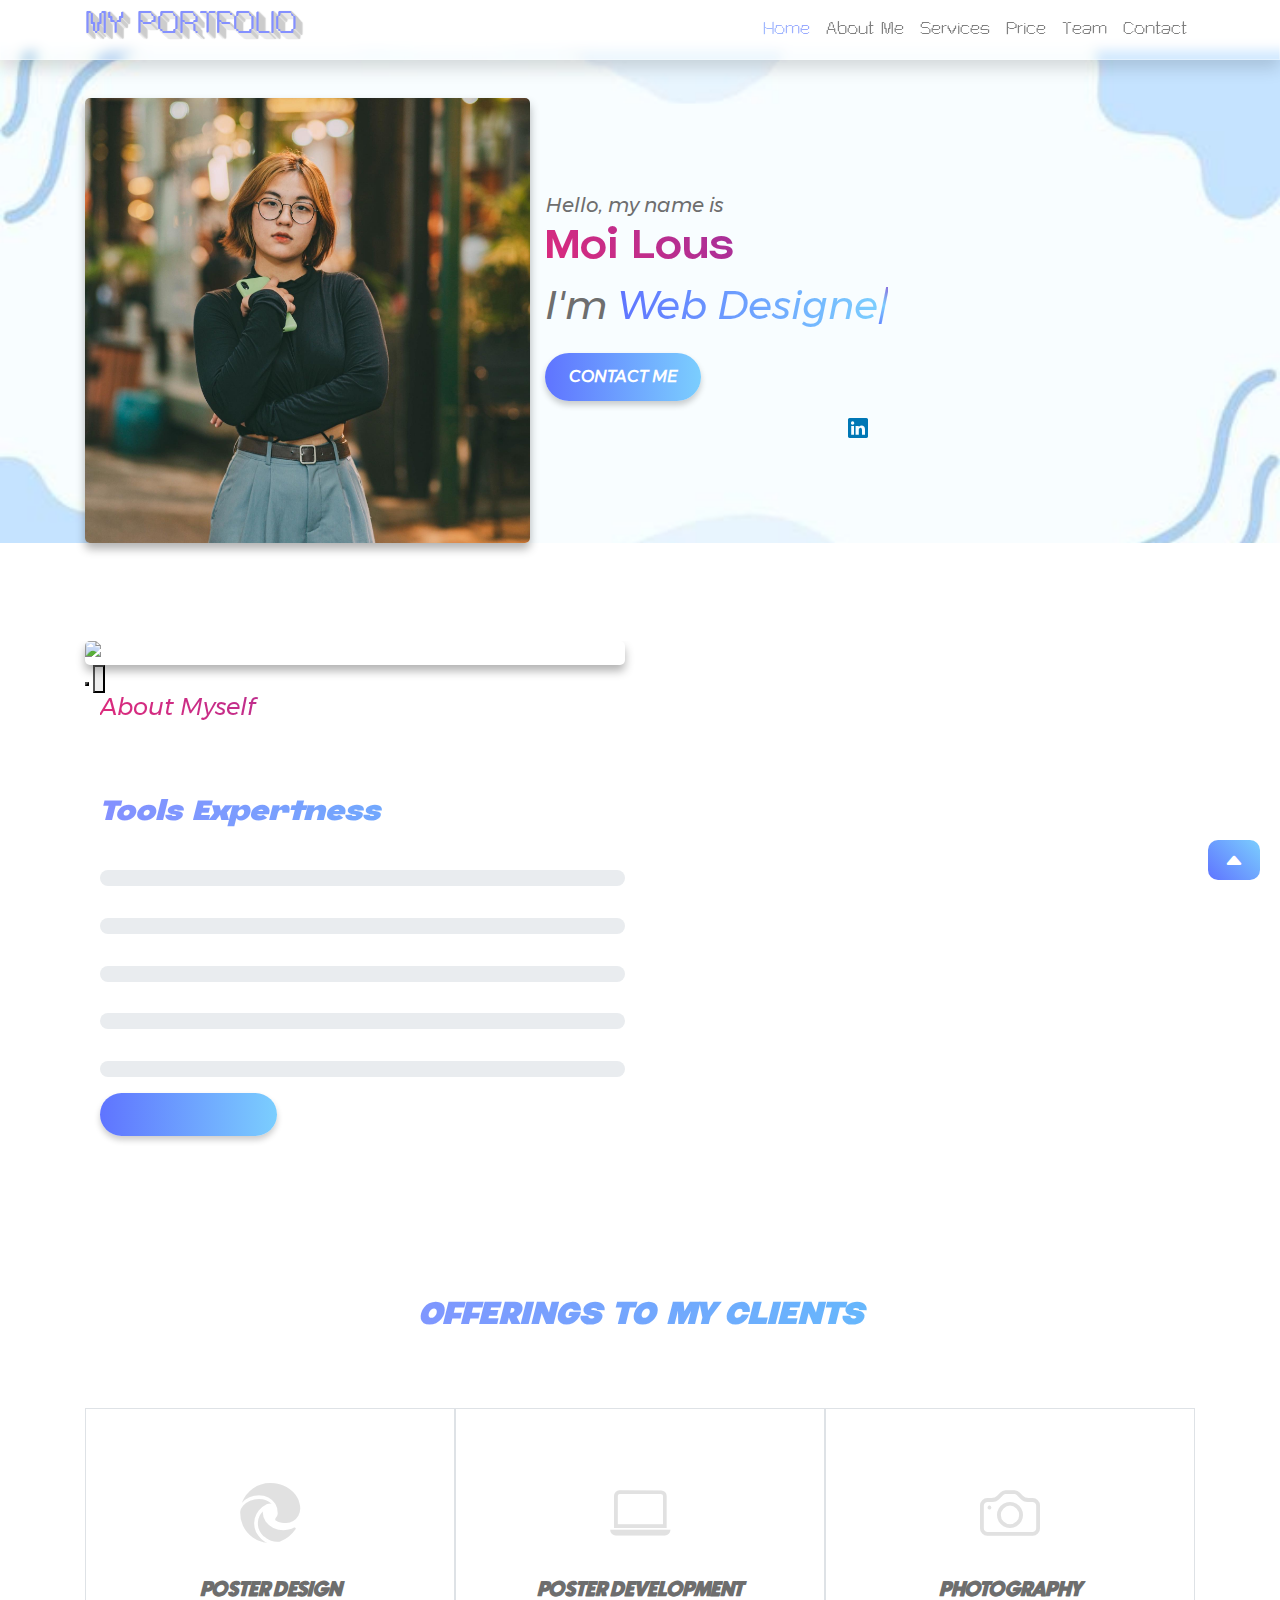
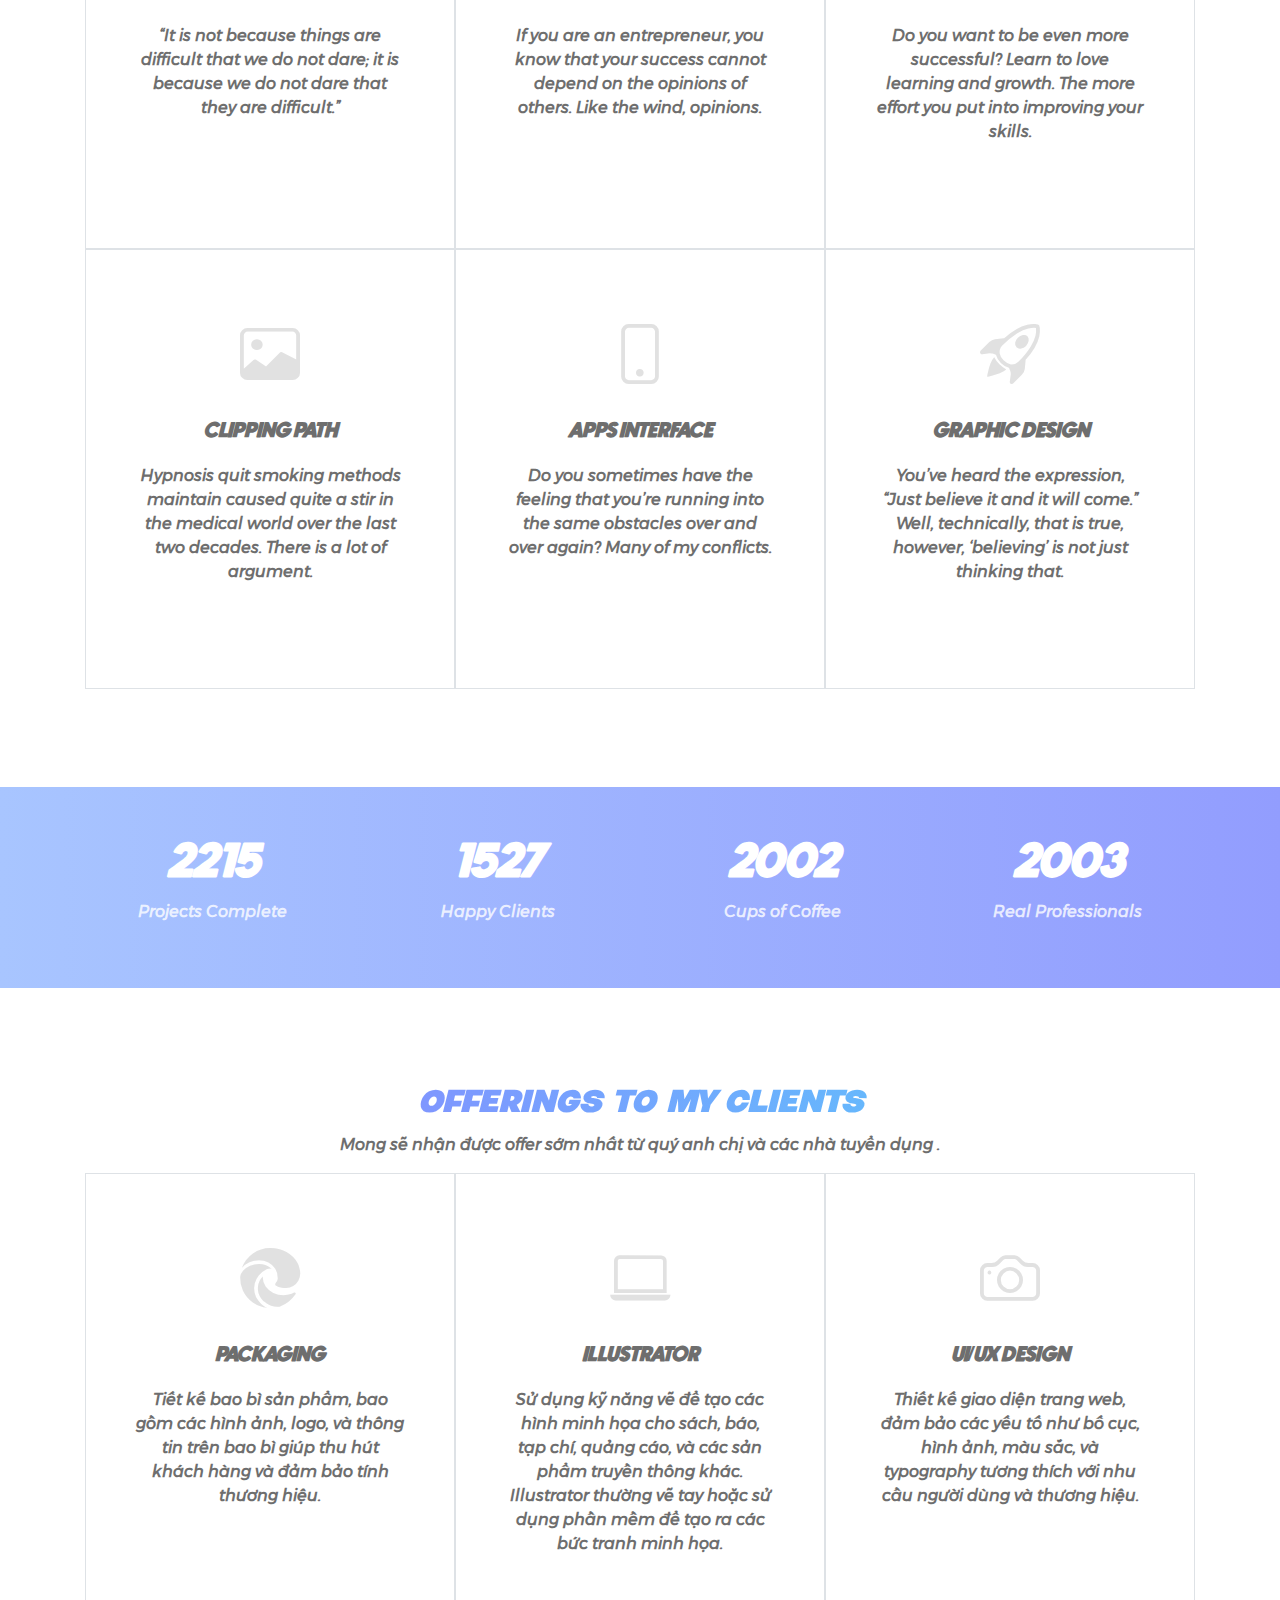
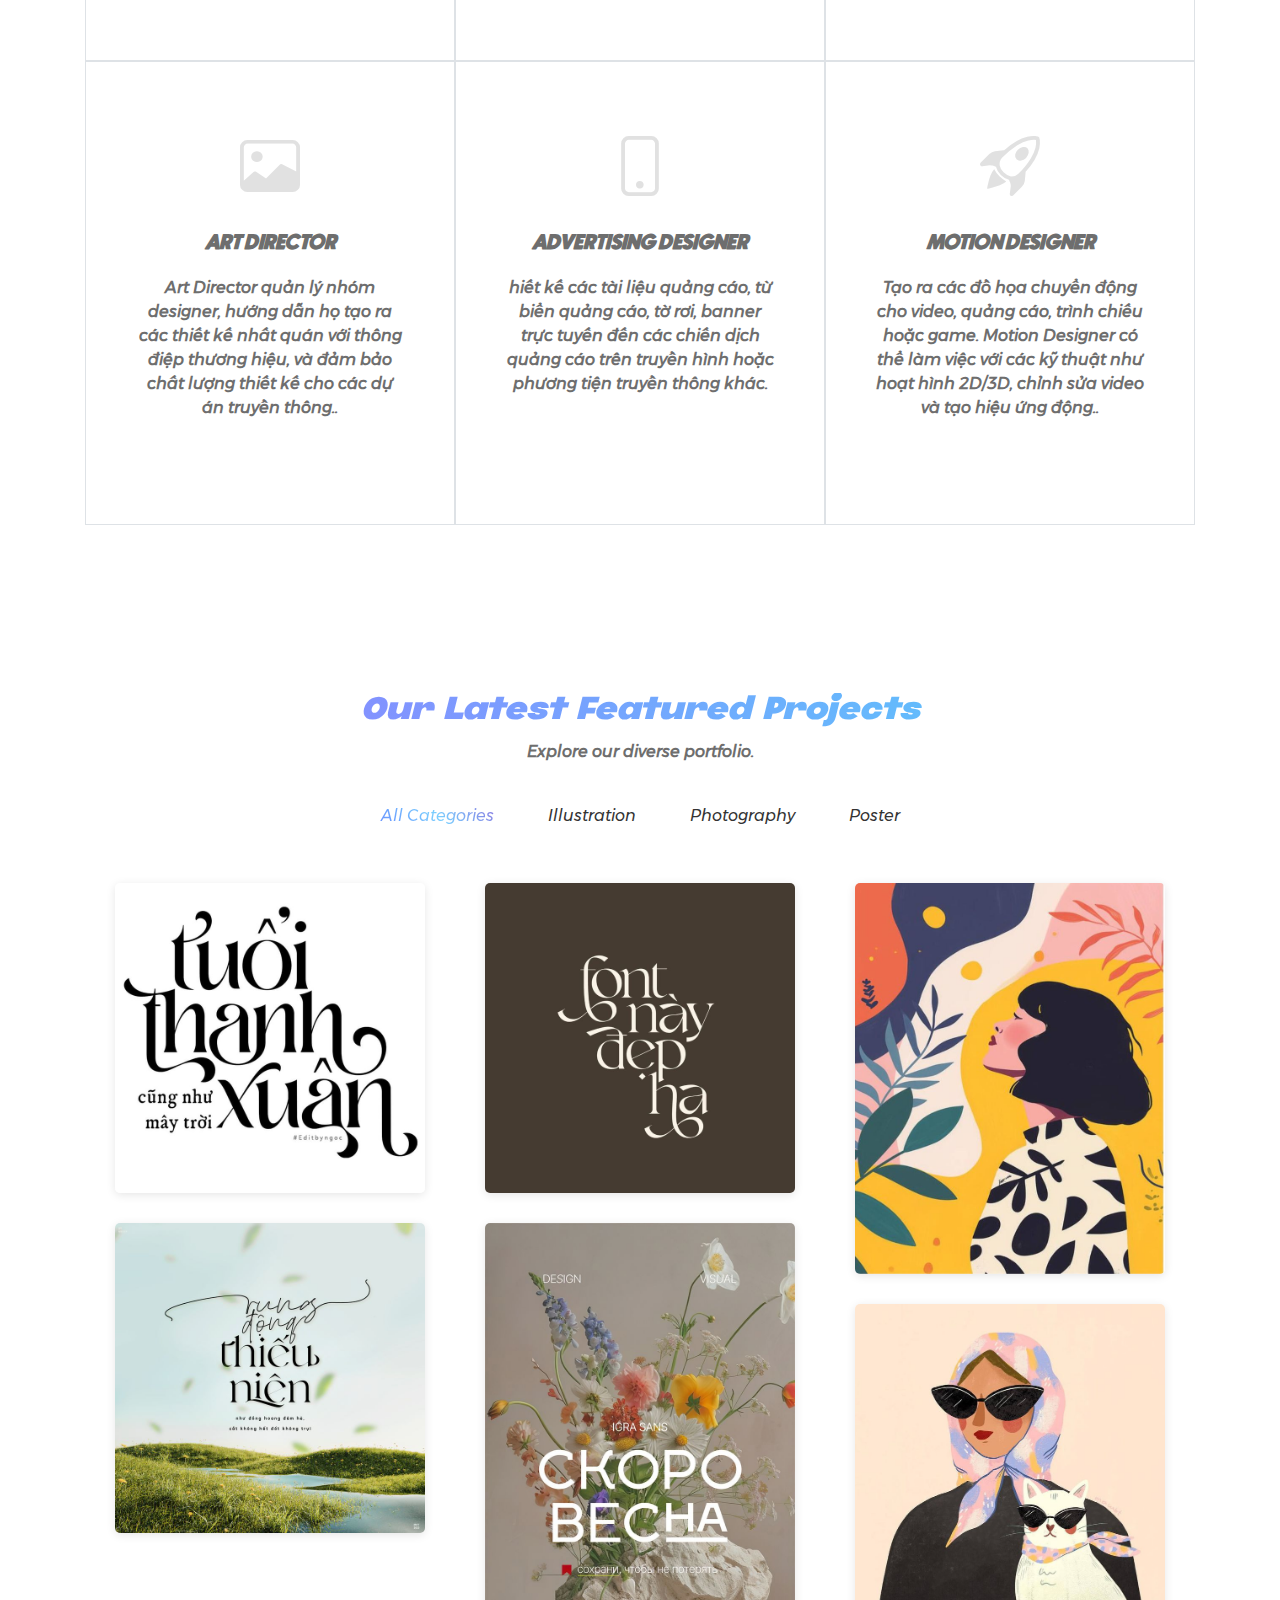
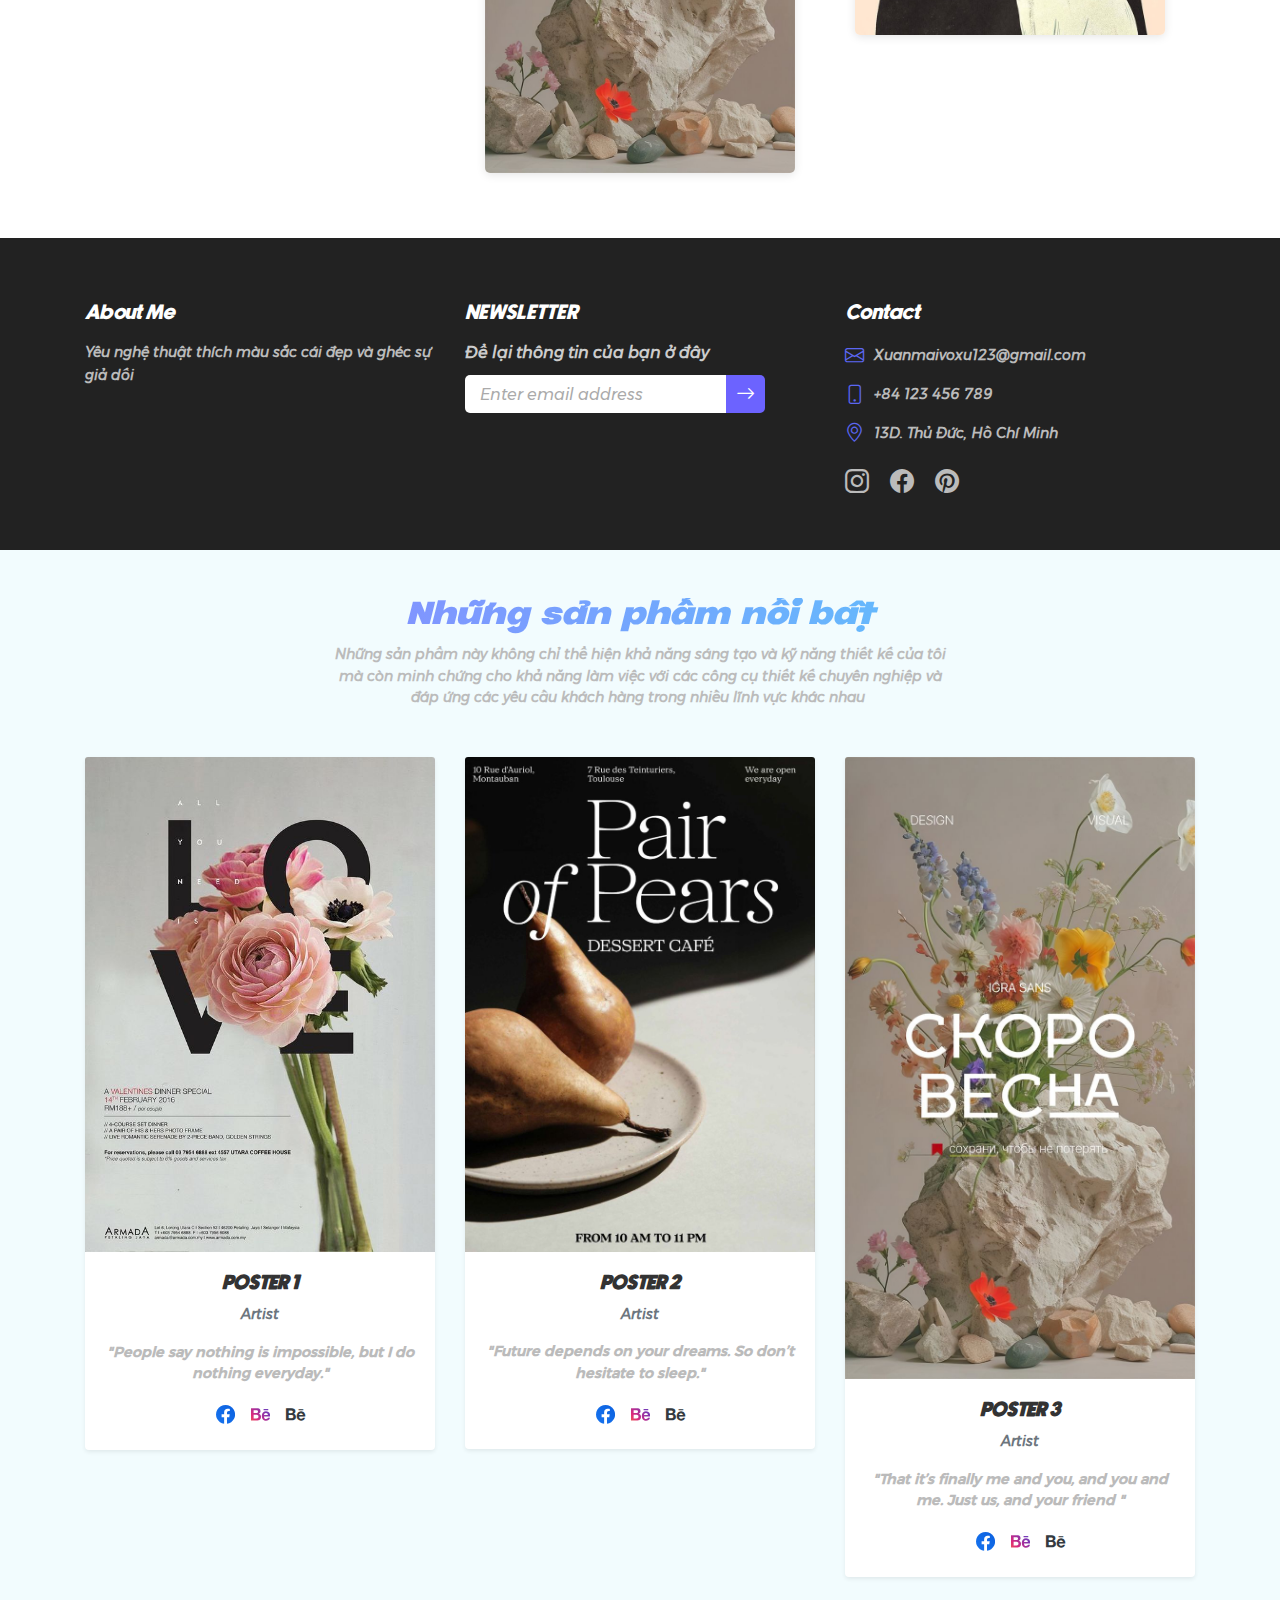
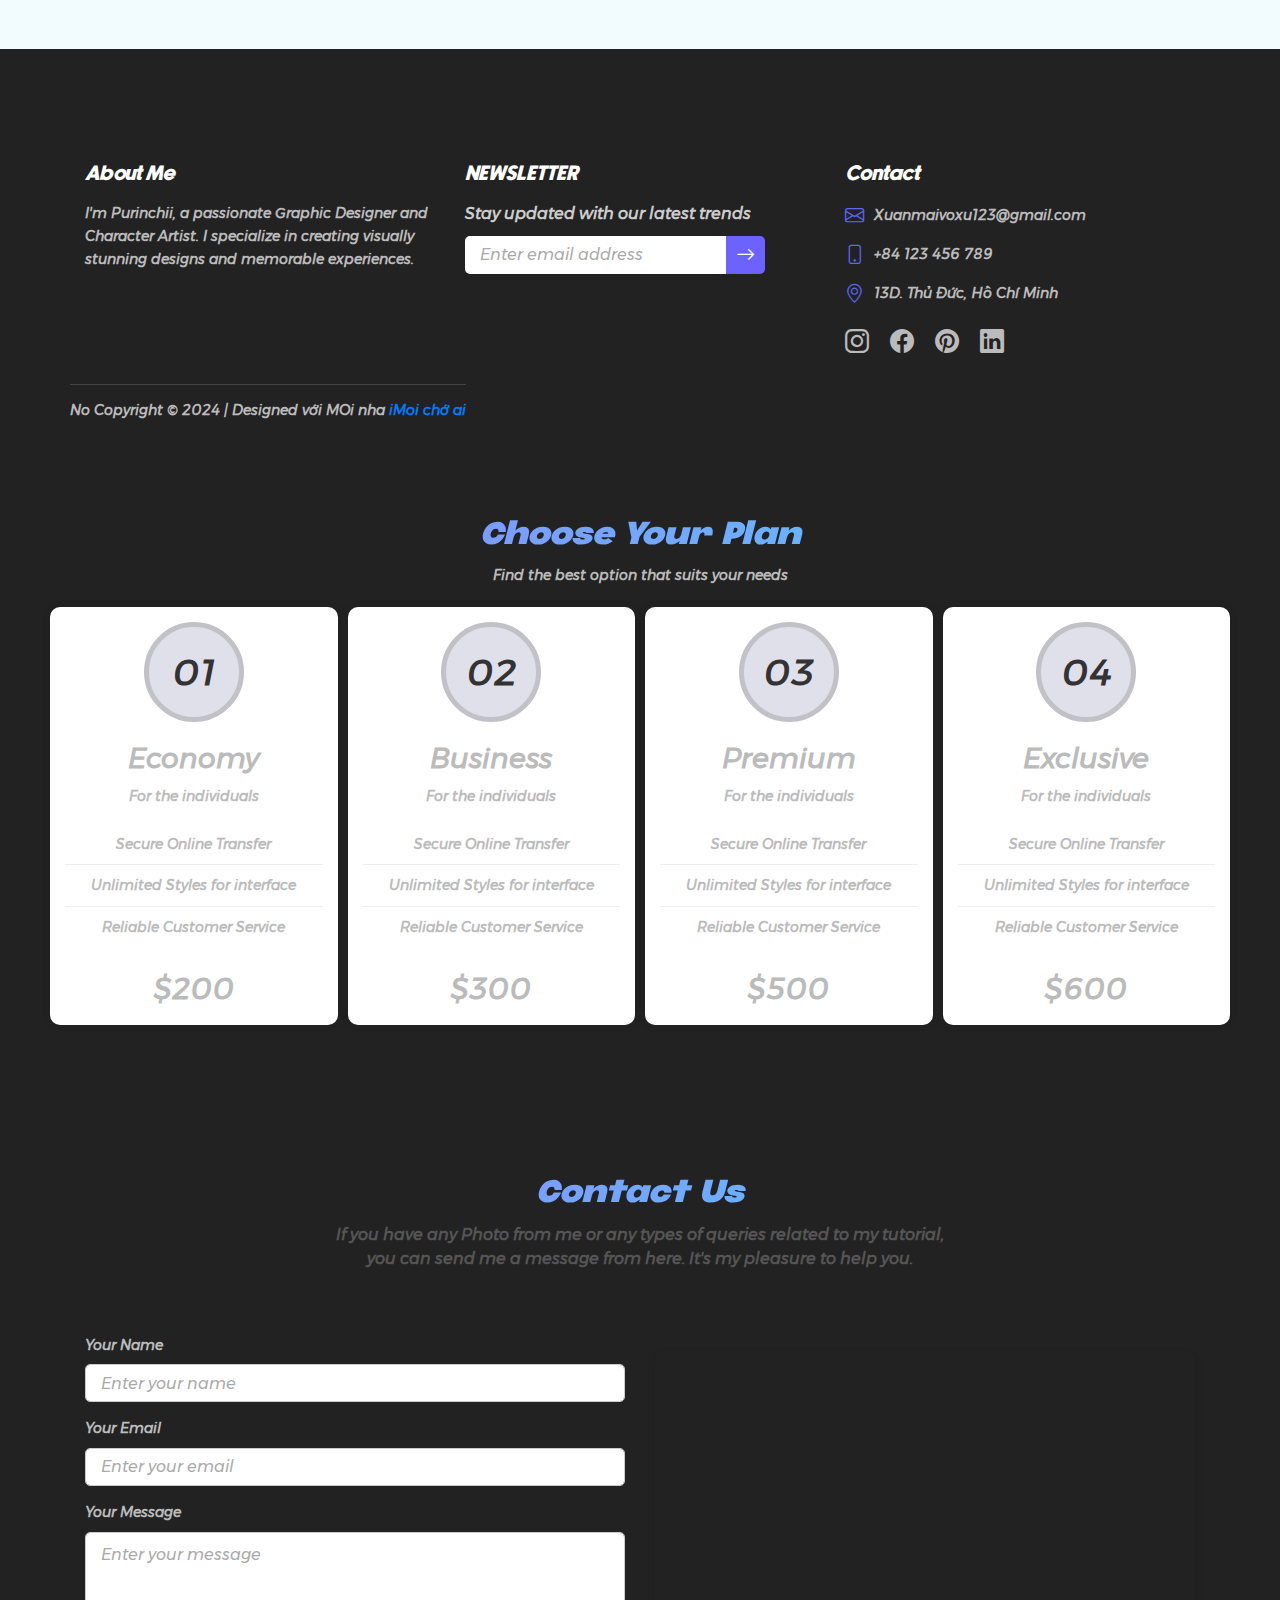
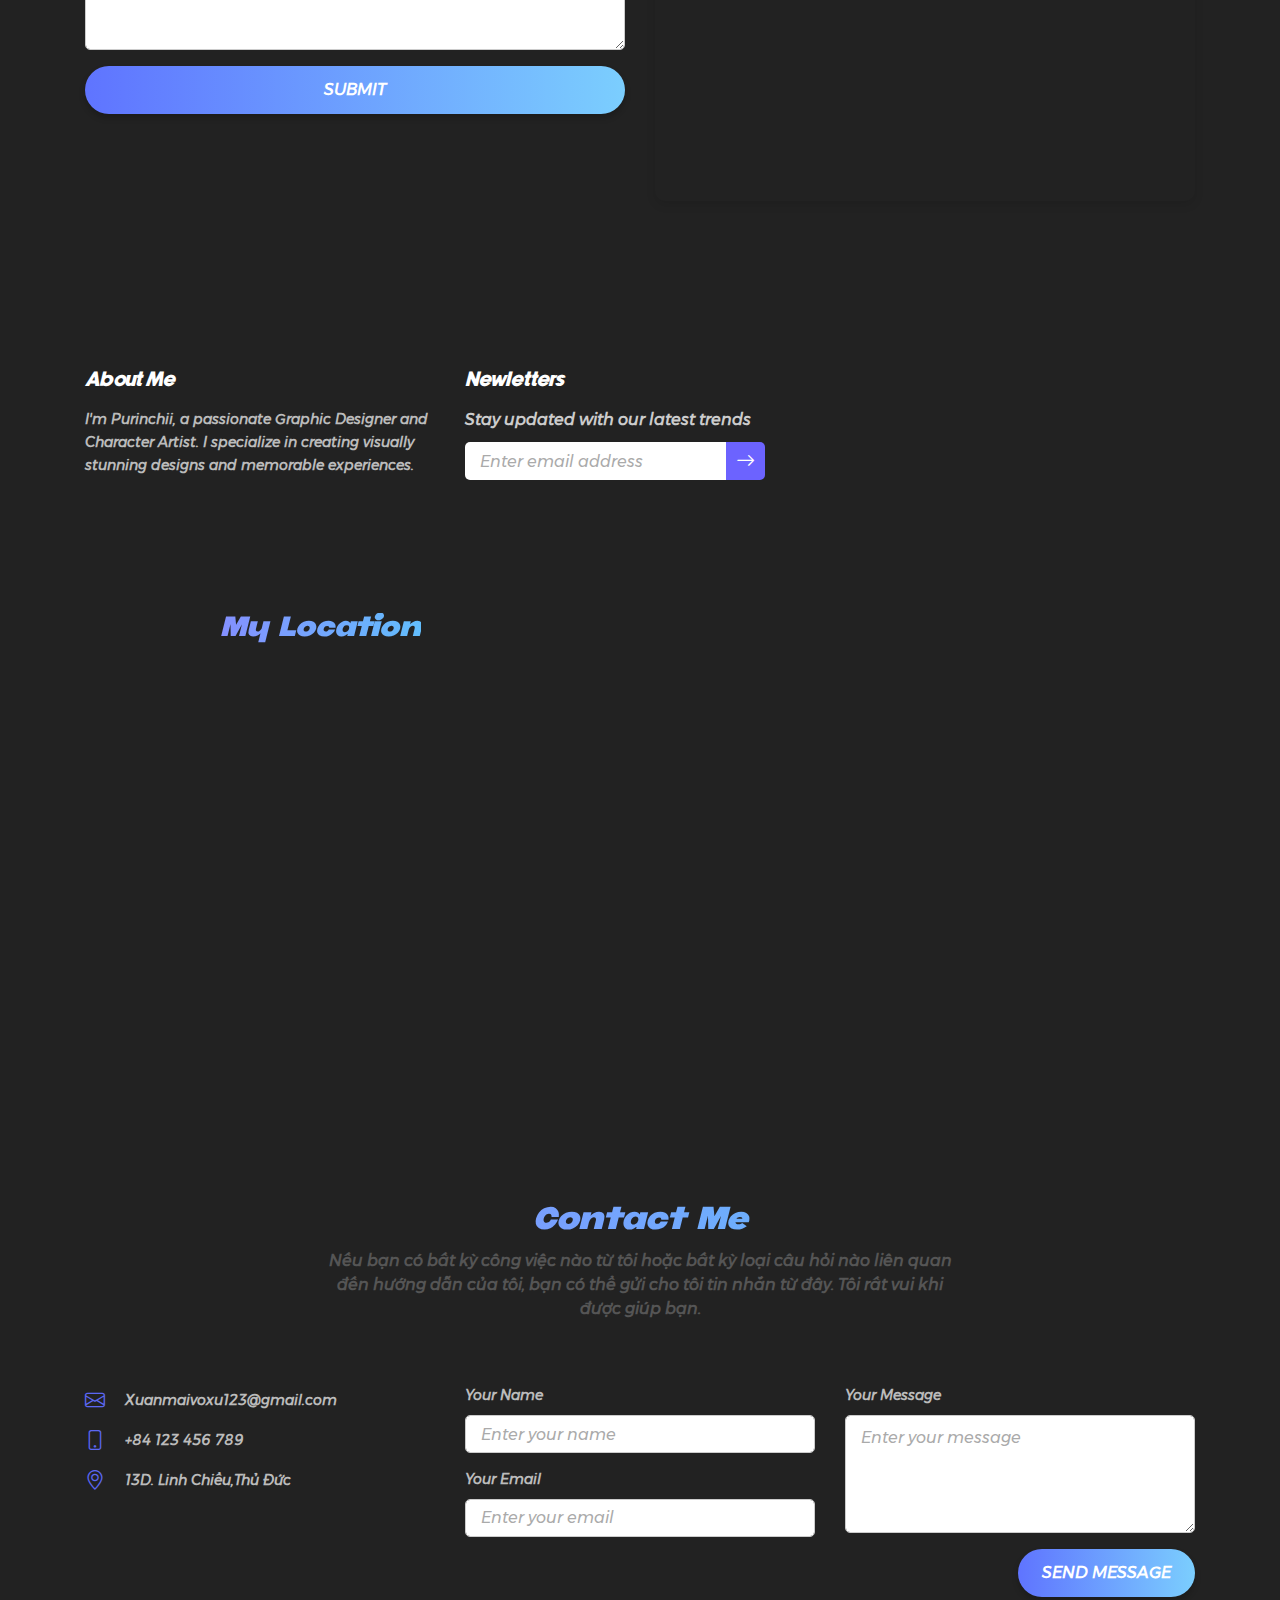
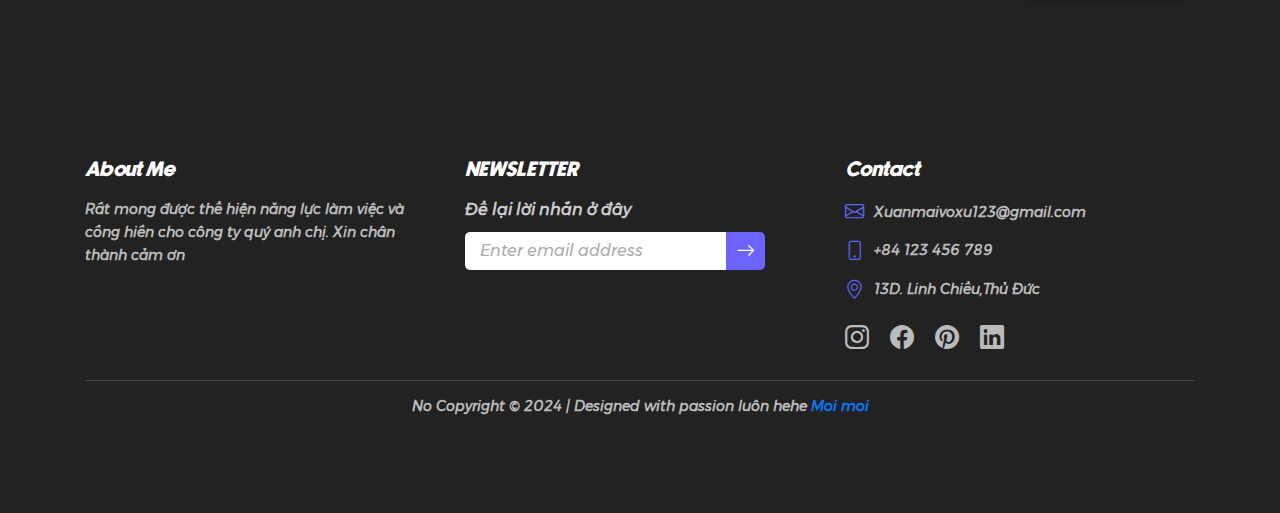
==== commit 2c10e14f: "final img" ====
--- a/index.html
+++ b/index.html
@@ -61,9 +61,9 @@
 		<div class="container">
 			<div class="row align-items-center">
 				<div class="col-12 col-md-6 col-lg-5">
-					<img src="AVT.jpg" width="600" class="img-fluid img-anime">
-				</div>
-		
+					<img src="./images/AVT.jpg" width="600" class="img-fluid img-anime">
+				</div>
+
 					<div class="banner-content">
 						<h5><i>Hello, my name is</i></h5>
 						<h1 class="font-special name-color">Moi Lous</h1>
@@ -85,14 +85,14 @@
 			<div class="row align-items-center">
 				<div class="slider carousel col-md-6">
 					<div class="list carousel-images">
-						<img src="images/pic/1.jpg" class="w-100 img-anime active" alt="Image 1">
-						<img src="Untitled-2-Recovered-Recovered copy 2.png" class="w-100 img-anime active" alt="Image 2">
-						<img src="Untitled-2-Recovered-Recovered copy.png" class="w-100 img-anime active" alt="Image 3">
-					</div>
-			
-					
+						<img src="./images/1.png" class="w-100 img-anime active" alt="Image 1">
+						<img src="./images/2.png"class="w-100 img-anime active" alt="Image 2">
+						<img src="./images/3.png" class="w-100 img-anime active" alt="Image 3">
+					</div>
+
+
 						<button id="prev">
-							< </button>
+							 </button>
 								<button id="next"> >
 
 								</button>
@@ -114,7 +114,7 @@
 						Mình là một người có niềm đam mê lớn với graphic design. Mình luôn bị cuốn hút bởi cách màu sắc, hình dạng, và ý tưởng
 						kết hợp để truyền tải thông điệp một cách sáng tạo và độc đáo.
 						Mình thích tìm hiểu các phong cách thiết kế mới, từ tối giản đến phức tạp
-						Ngoài việc thiết kế, mình cũng thích khám phá nghệ thuật, nhiếp ảnh, và những xu hướng mới trong lĩnh vực sáng tạo. 
+						Ngoài việc thiết kế, mình cũng thích khám phá nghệ thuật, nhiếp ảnh, và những xu hướng mới trong lĩnh vực sáng tạo.
 						Đối với mình, graphic design không chỉ là công việc mà còn là cách mình thể hiện bản thân và kết nối với mọi người.rt">
 						<div class="tools_expert">
 							<h3 class="mb-4 font-special2 header-cl">
@@ -166,7 +166,7 @@
 	</section>
 	<!-- End about -->
 
-    
+
 
 
 	<!-- services and projects area -->
@@ -269,7 +269,7 @@
 		</div>
 	</section>
 
-	
+
 	<!-- Services and Projects area -->
     <section id="services" class="container py-5">
 		<div class="container">
@@ -360,7 +360,7 @@
 			<div class="projects_inner grid">
 				<div class="col-lg-4 col-md-6 col-sm-12 col-xs-12 Illu Poster">
 					<div class="projects_item">
-						<img class="img-fluid" src="typography.jpg">
+						<img class="img-fluid" src="./images/typography.jpg">
 						<div class="projects_text">
 							<a href="portfolio-details.html">
 								<h4>TYPOGRAPHY</h4>
@@ -372,7 +372,7 @@
 
 				<div class="col-lg-4 col-md-6 col-sm-12 col-xs-12 Photo">
 					<div class="projects_item">
-						<img class="img-fluid" src="TYPOGRAPHYjpg.jpg">
+						<img class="img-fluid" src="./images/TYPOGRAPHYjpg.jpg">
 						<div class="projects_text">
 							<a href="portfolio-details.html">
 								<h4>TYPOGRAPHY</h4>
@@ -384,7 +384,7 @@
 
 				<div class="col-lg-4 col-md-6 col-sm-12 col-xs-12 Poster Illu">
 					<div class="projects_item">
-						<img class="img-fluid" src="illustrator.jpg">
+						<img class="img-fluid" src="./images/illustrator.jpg">
 						<div class="projects_text">
 							<a href="portfolio-details.html">
 								<h4>ILLUSTRATOR</h4>
@@ -396,7 +396,7 @@
 
 				<div class="col-lg-4 col-md-6 col-sm-12 col-xs-12 Illu">
 					<div class="projects_item">
-						<img class="img-fluid" src="posterjpg.jpg">
+						<img class="img-fluid" src="./images/posterjpg.jpg">
 						<div class="projects_text">
 							<a href="portfolio-details.html">
 								<h4>Poster Design</h4>
@@ -408,7 +408,7 @@
 
 				<div class="col-lg-4 col-md-6 col-sm-12 col-xs-12 Photo">
 					<div class="projects_item">
-						<img class="img-fluid" src="823d9bd1dd299633dfe337fad1b659da.jpg">
+						<img class="img-fluid" src="./images/823d9bd1dd299633dfe337fad1b659da.jpg">
 						<div class="projects_text">
 							<a href="portfolio-details.html">
 								<h4>Poster Art</h4>
@@ -420,7 +420,7 @@
 
 				<div class="col-lg-4 col-md-6 col-sm-12 col-xs-12 Poster">
 					<div class="projects_item">
-						<img class="img-fluid" src="illustration.jpg">
+						<img class="img-fluid" src="./images/illustration.jpg">
 						<div class="projects_text">
 							<a href="portfolio-details.html">
 								<h4>Illustraion Art</h4>
@@ -443,7 +443,7 @@
 				<div class="col-md-4">
 					<h4 class="footer-title fontdep">About Me</h4>
 					<p class="footer-description">
-						Yêu nghệ thuật thích màu sắc cái đẹp và ghéc sự giả dối 
+						Yêu nghệ thuật thích màu sắc cái đẹp và ghéc sự giả dối
 					</p>
 				</div>
 
@@ -506,7 +506,7 @@
                     <!-- Team Member 1 -->
                     <div class="col-lg-4 col-md-6 mb-4">
                         <div class="card shadow-sm border-0">
-                            <img src="feature produce.jpg" class="card-img-top" alt="Team Member 1">
+                            <img src="./images/feature produce.jpg" class="card-img-top" alt="Team Member 1">
                             <div class="card-body text-center">
                                 <h5 class="card-title mb-2 fontdep">POSTER 1</h5>
                                 <p class="text-muted">Artist</p>
@@ -525,7 +525,7 @@
                     <!-- Team Member 2 -->
                     <div class="col-lg-4 col-md-6 mb-4">
                         <div class="card shadow-sm border-0">
-                            <img src="feature image.jpg" class="card-img-top" alt="Team Member 2">
+                            <img src="./images/feature image.jpg" class="card-img-top" alt="Team Member 2">
                             <div class="card-body text-center">
                                 <h5 class="card-title mb-2 fontdep">POSTER 2</h5>
                                 <p class="text-muted">Artist</p>
@@ -544,7 +544,7 @@
                     <!-- Team Member 3 -->
                     <div class="col-lg-4 col-md-6 mb-4">
                         <div class="card shadow-sm border-0">
-                            <img src="164303a5635119cfbdf7d4677d9e2a9f.jpg" class="card-img-top" alt="Team Member 3">
+                            <img src="./images/823d9bd1dd299633dfe337fad1b659da.jpg" class="card-img-top" alt="Team Member 3">
                             <div class="card-body text-center">
                                 <h5 class="card-title mb-2 fontdep">POSTER 3</h5>
                                 <p class="text-muted">Artist</p>
@@ -578,7 +578,7 @@
                             I specialize in creating visually stunning designs and memorable experiences.
                         </p>
                     </div>
-    
+
                     <!-- Quick Links -->
                     <div class="col-md-4">
                         <div class="newsletter-section">
@@ -594,9 +594,9 @@
                             </form>
                         </div>
                     </div>
-    
-    
-    
+
+
+
                     <!-- Contact Info -->
                     <div class="col-md-4">
                         <h4 class="footer-title fontdep">Contact</h4>
@@ -624,7 +624,7 @@
                         </div>
                     </div>
                 </div>
-    
+
                 <div class="footer-bottom mt-4 text-center">
                     <p class="mb-0">No Copyright &copy; 2024 | Designed với MOi nha  <a href=""
                             class="line-name">iMoi chớ ai </a></p>
@@ -811,9 +811,9 @@
             <div class="row">
                 <div class="col-md-10 col-lg-7 mx-auto text-center mb-5">
                     <h3 class="font-special2 header-cl">Contact Me </h3>
-                    <p>Nếu bạn có bất kỳ công việc nào từ tôi hoặc bất kỳ loại câu hỏi nào liên quan đến hướng dẫn của tôi, 
+                    <p>Nếu bạn có bất kỳ công việc nào từ tôi hoặc bất kỳ loại câu hỏi nào liên quan đến hướng dẫn của tôi,
 						bạn có thể gửi cho tôi tin nhắn từ đây. Tôi rất vui khi được giúp bạn.</p>
-               
+
                 </div>
             </div>
             <div class="row">
@@ -861,7 +861,7 @@
                     <h4 class="footer-title fontdep">About Me</h4>
                     <p class="footer-description">
                         Rất mong được thể hiện năng lực làm việc và cống hiến cho công ty quý anh chị.
-						Xin chân thành cảm ơn 
+						Xin chân thành cảm ơn
                     </p>
                 </div>
 
@@ -922,7 +922,7 @@
 	<button id="scrollTopBtn" class="scroll-top-btn px-3">
 		<i class="bi bi-caret-up-fill"></i>
 	</button>
-	
+
 
 	<!-- bootrap js -->
 	<script src="https://code.jquery.com/jquery-3.7.1.min.js"></script>
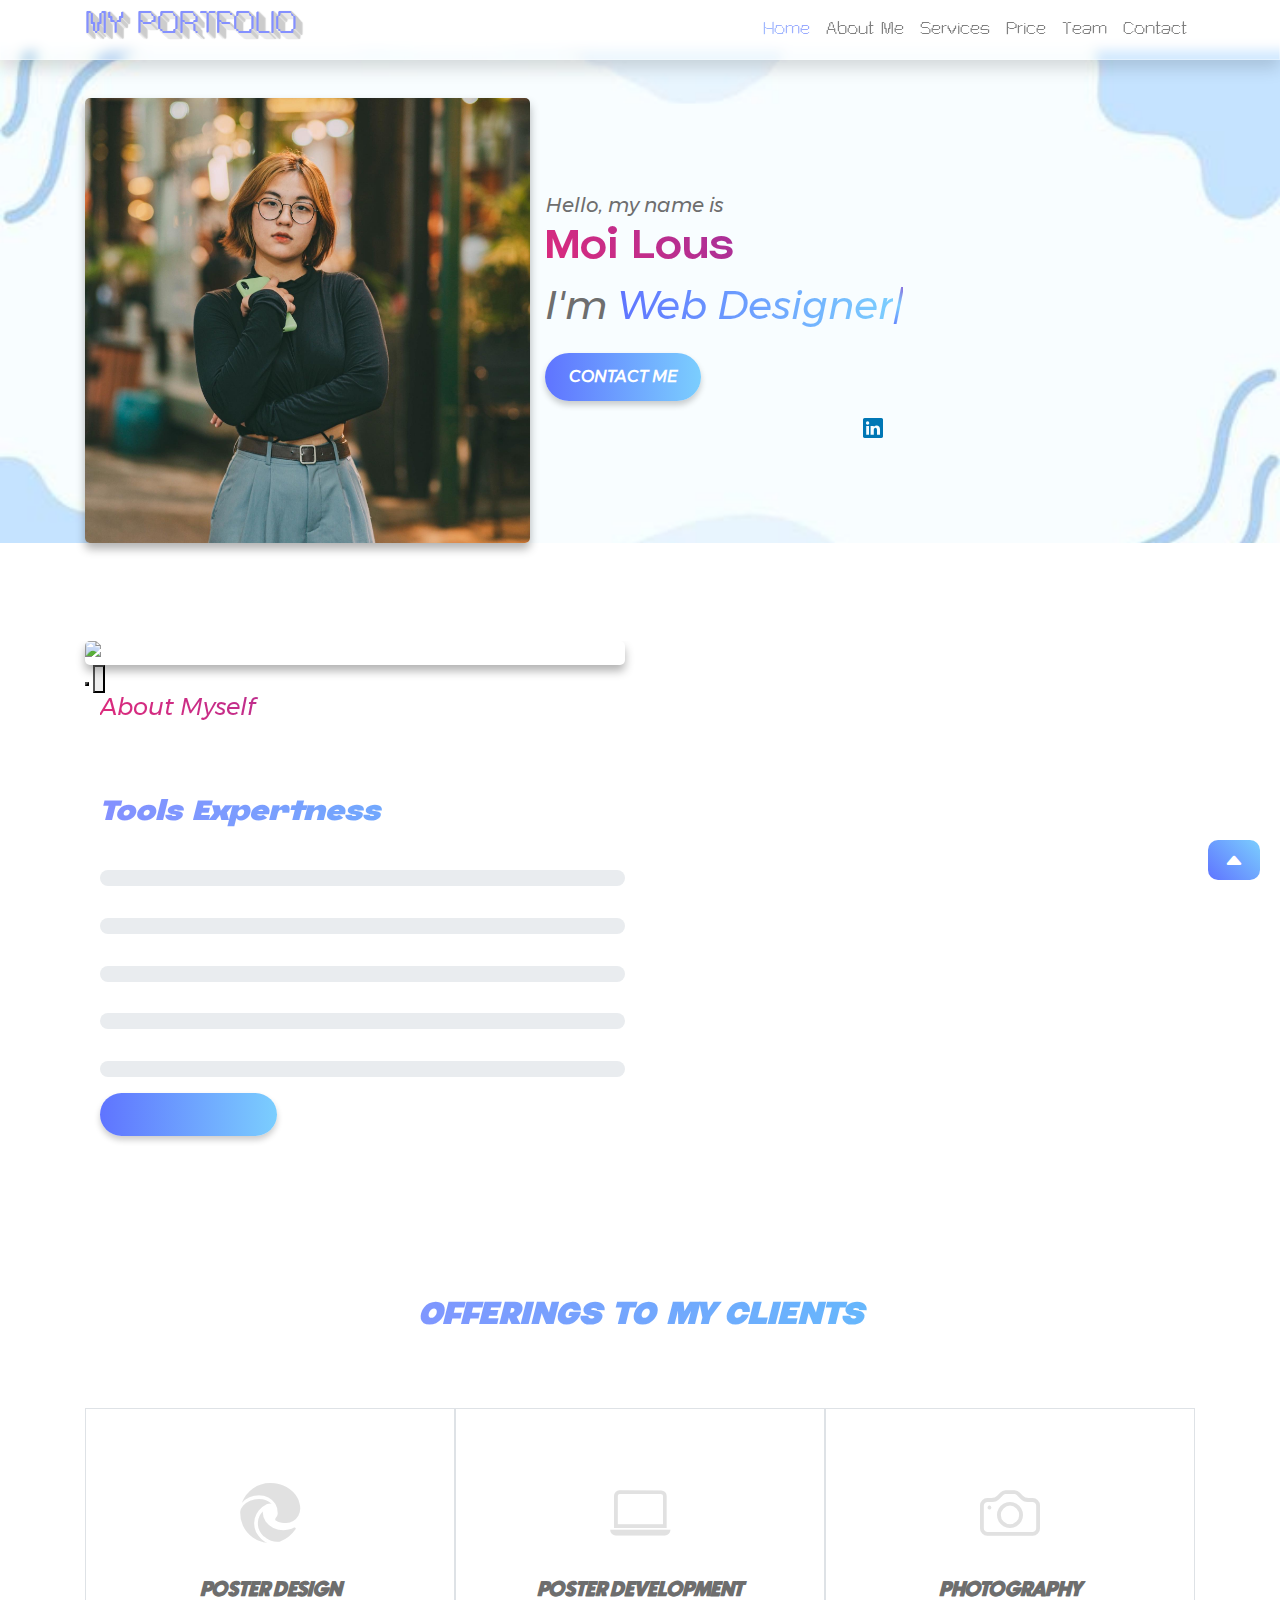
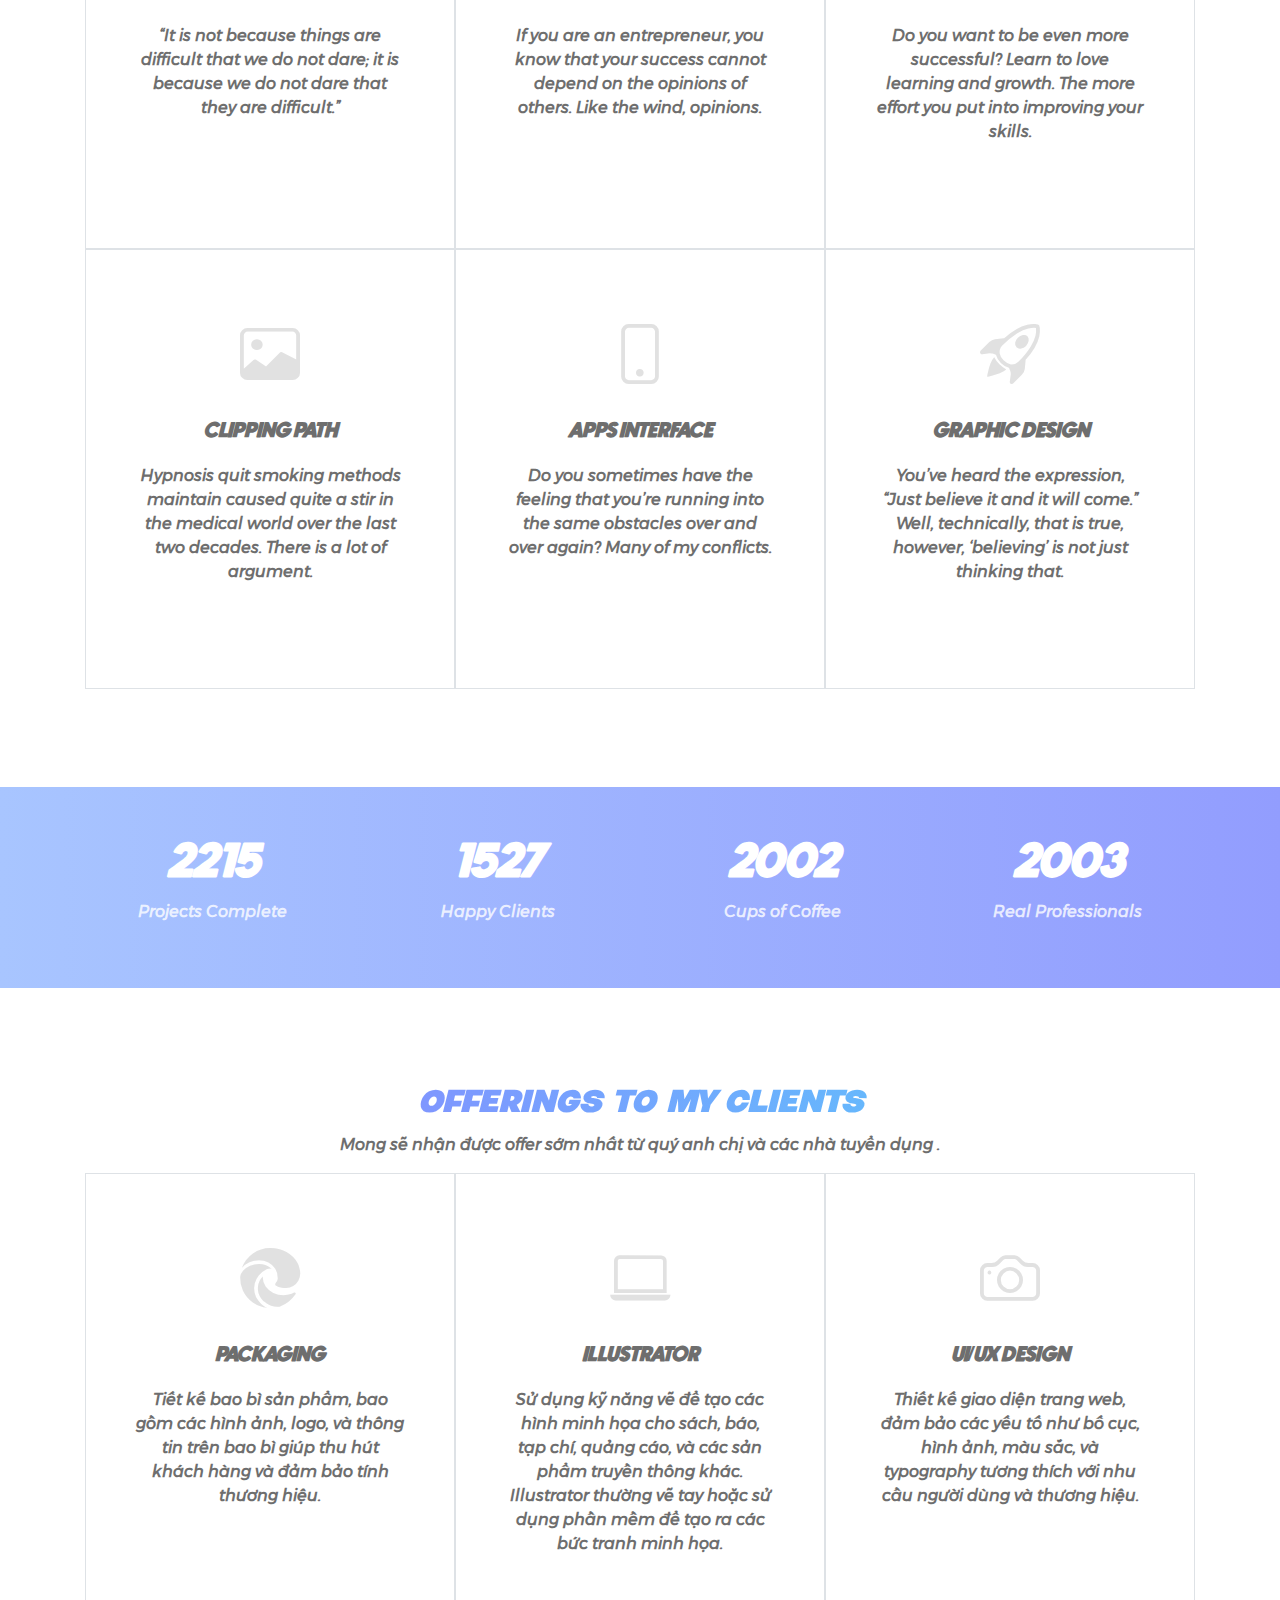
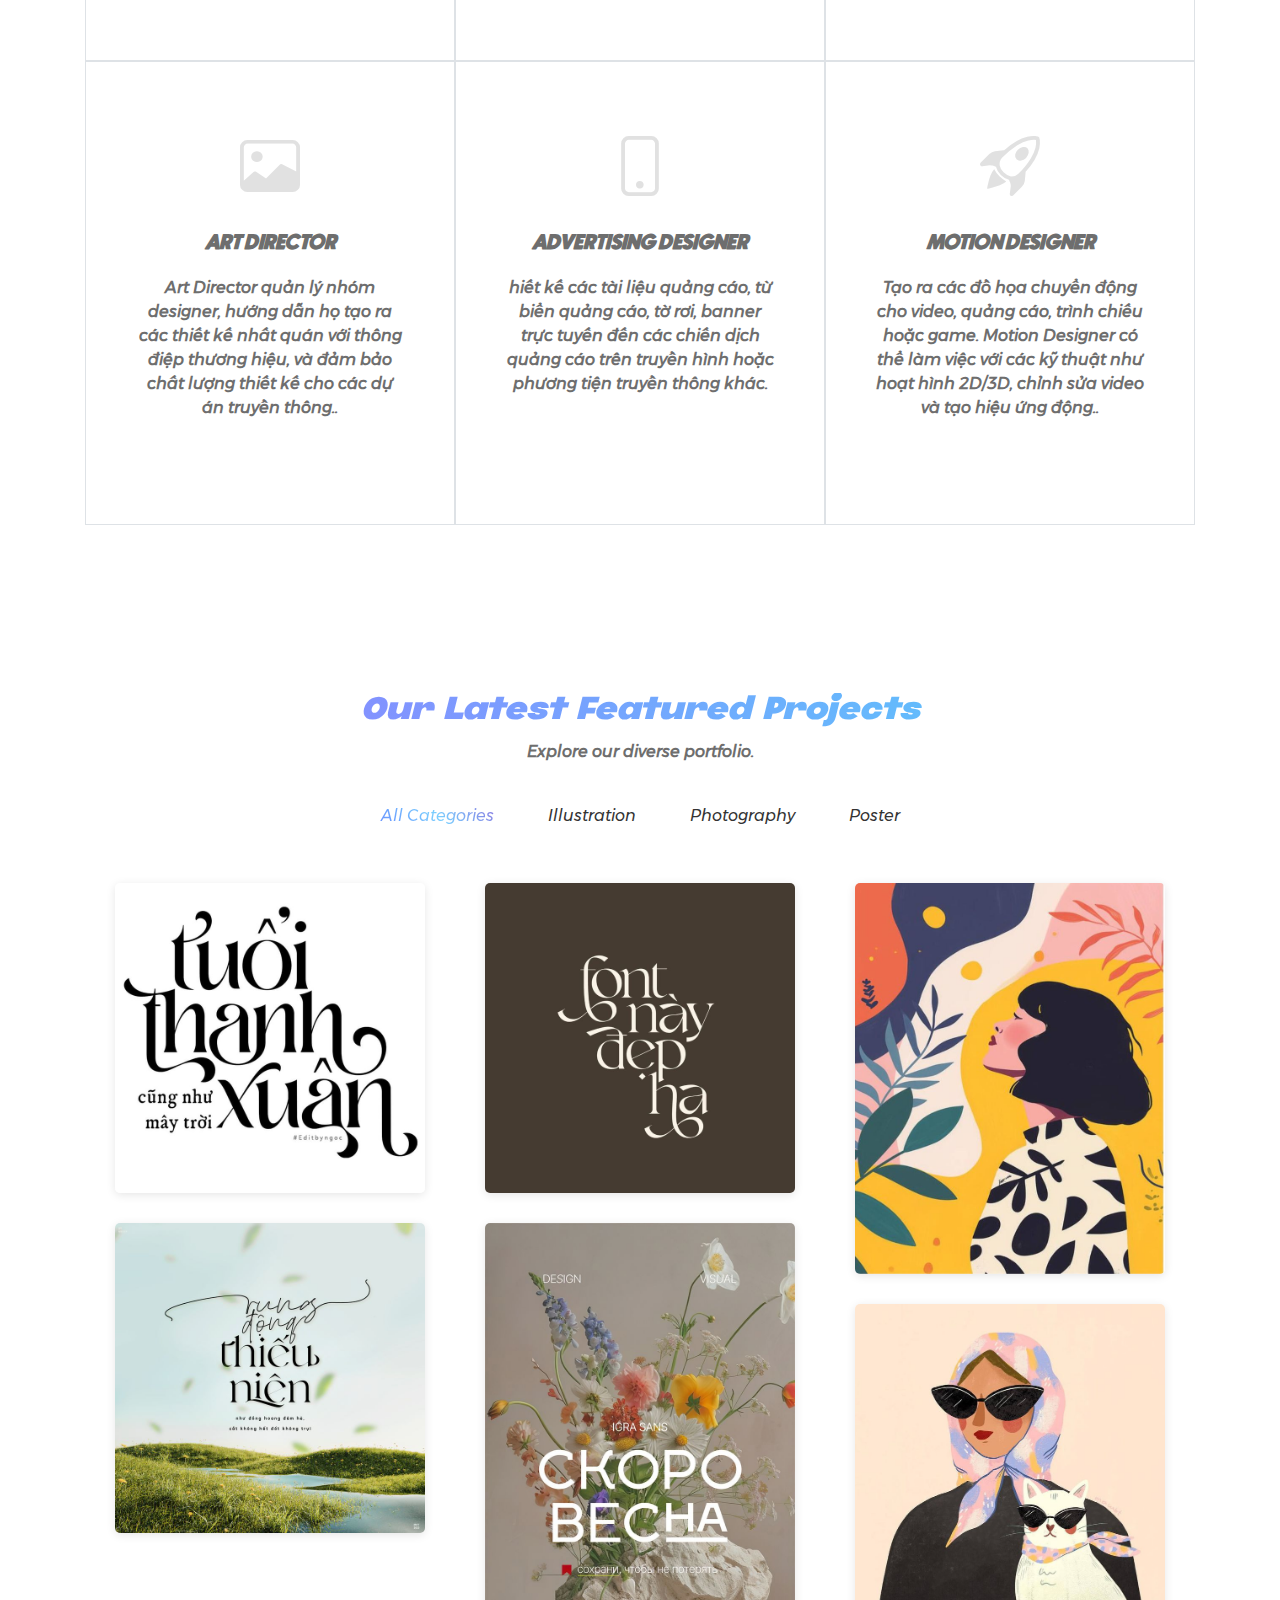
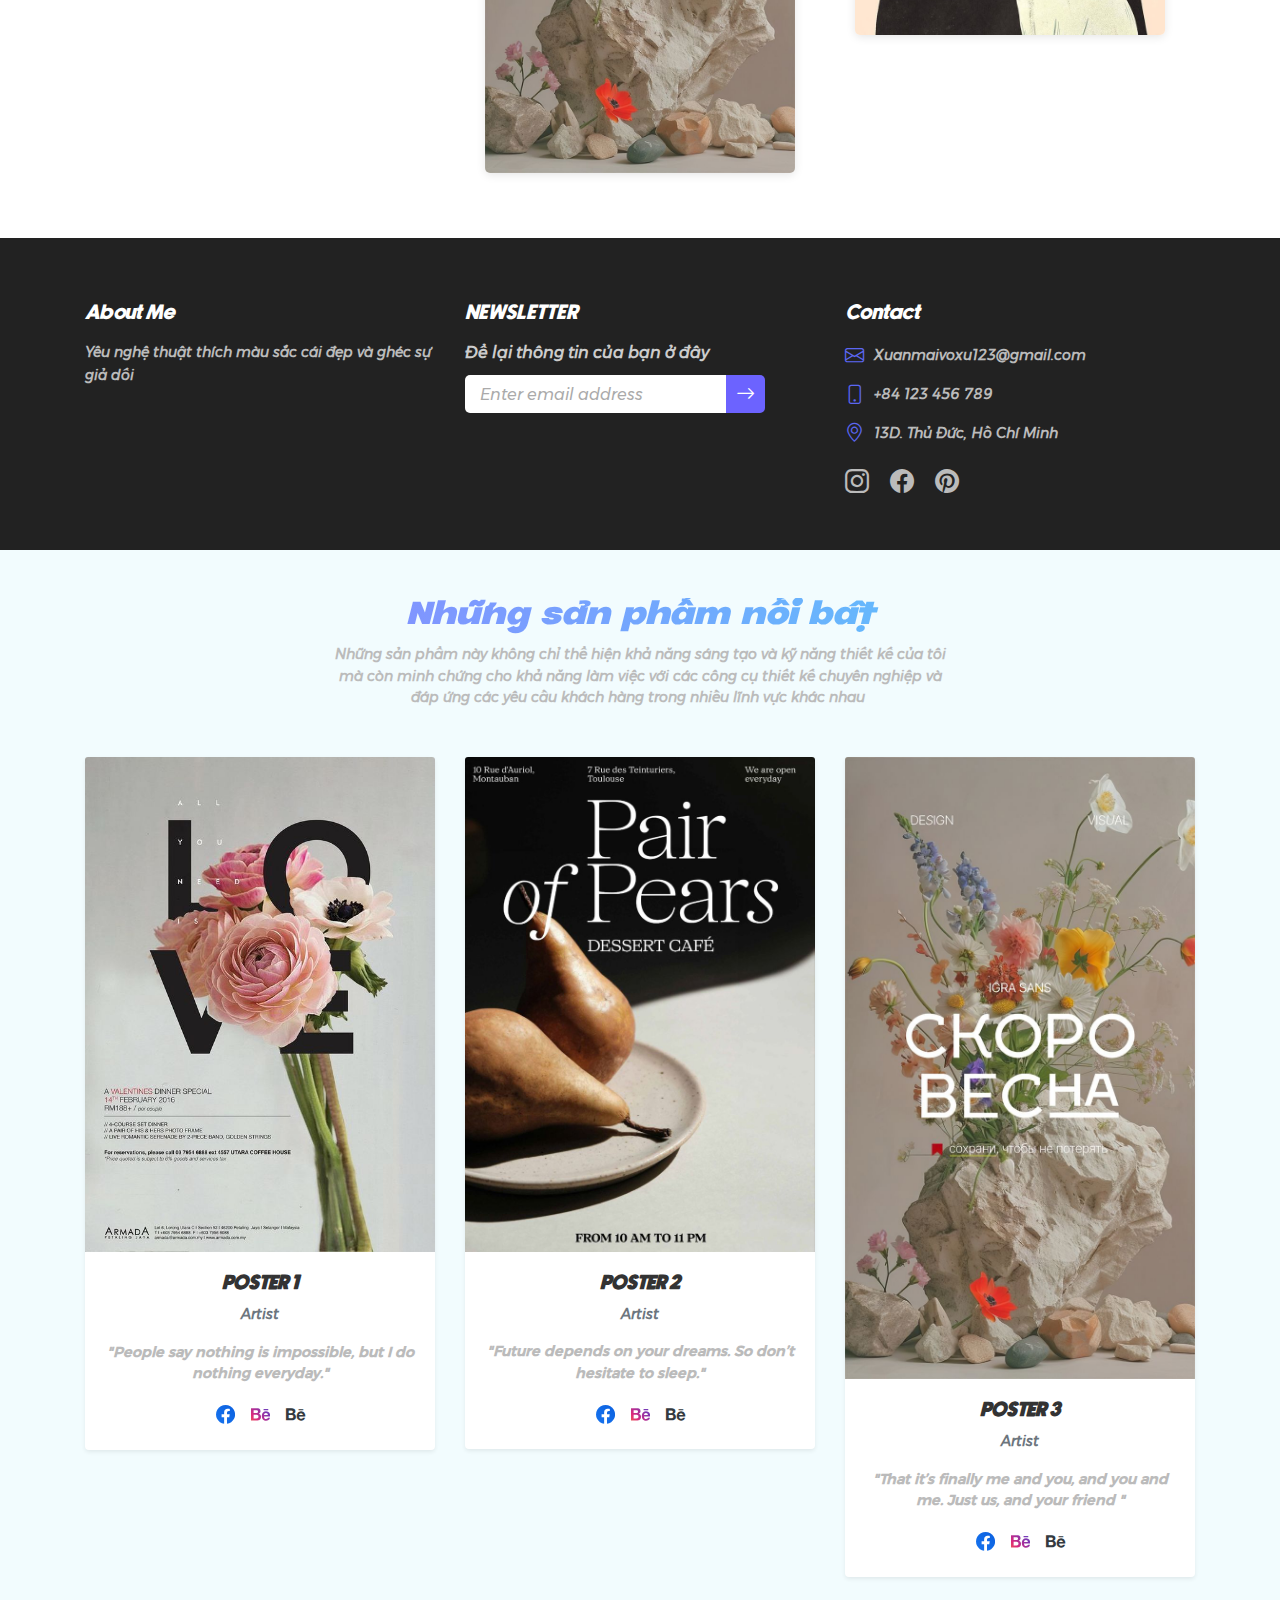
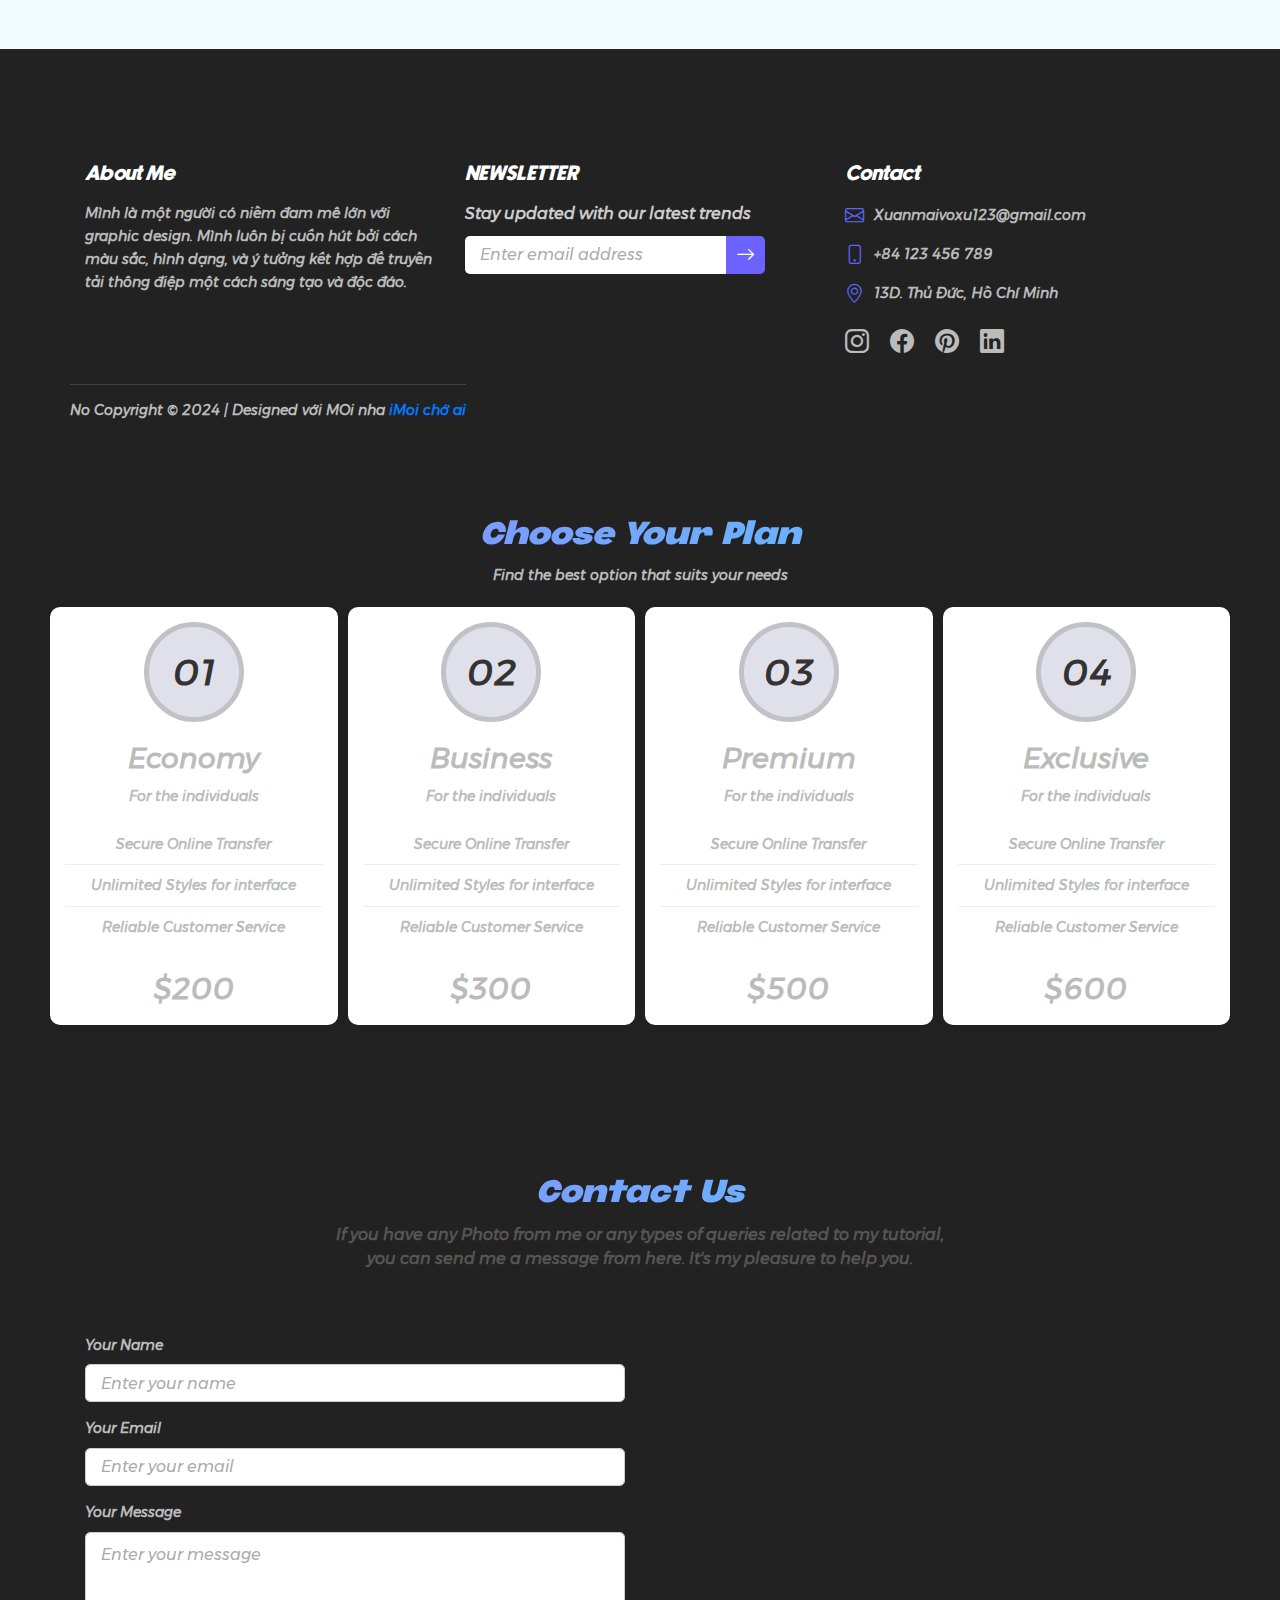
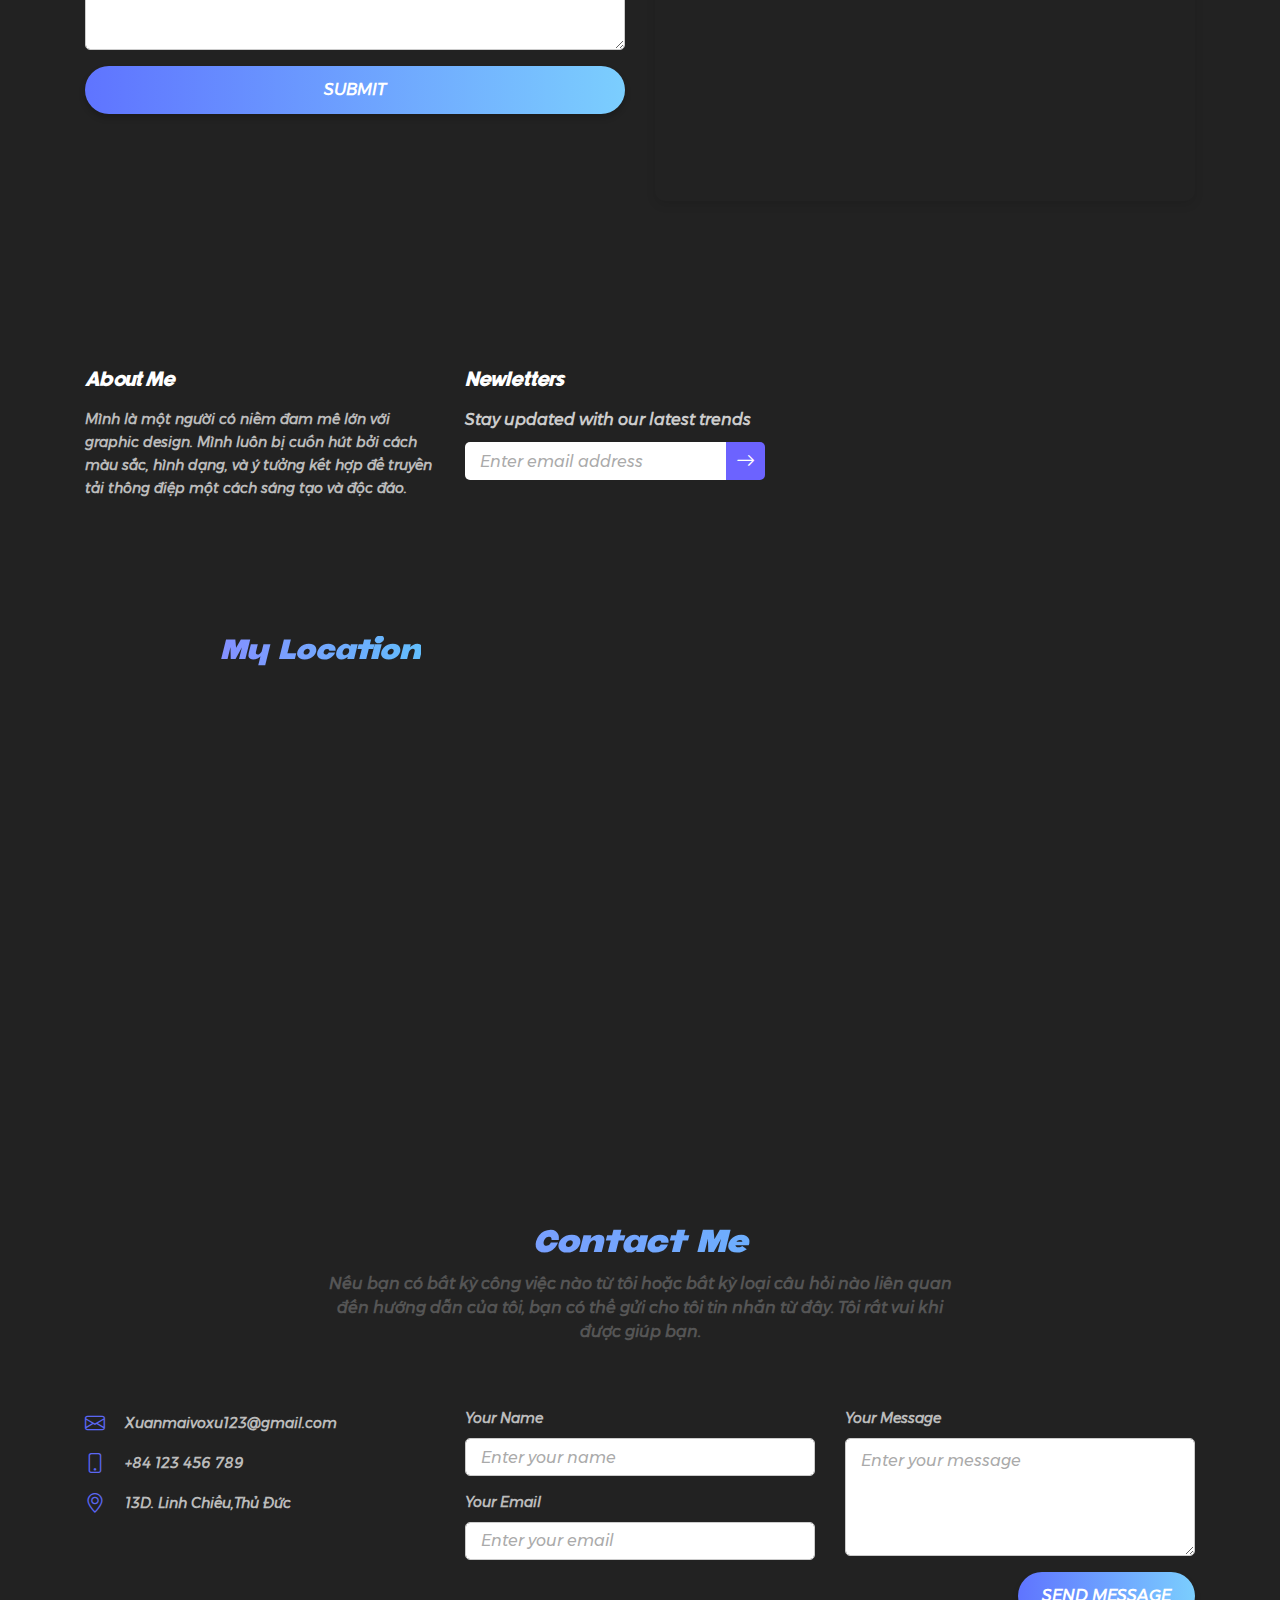
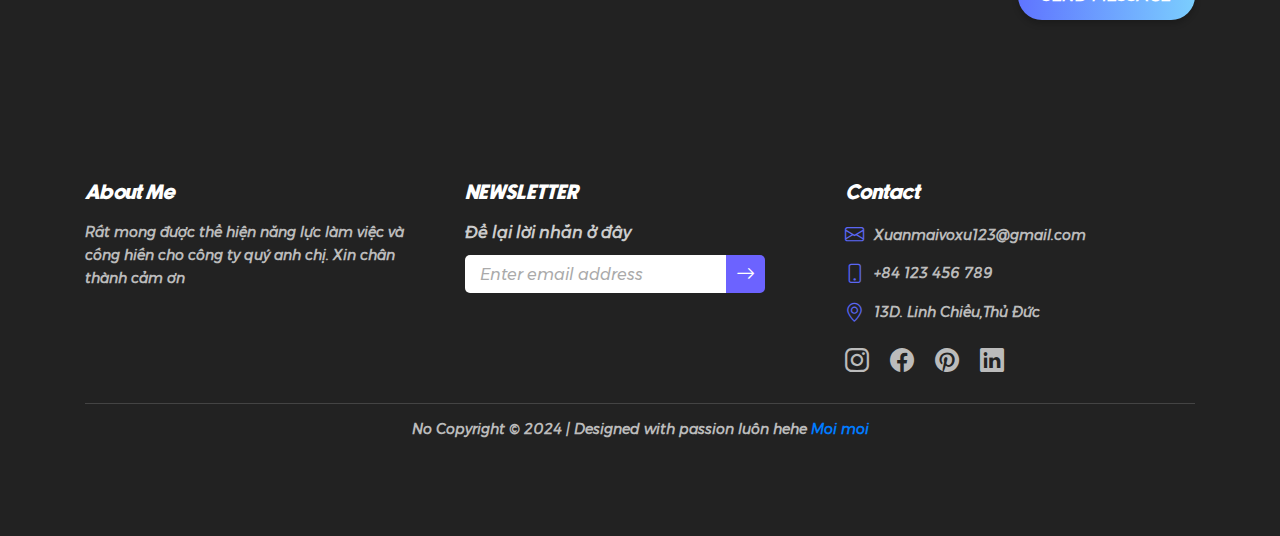
==== commit 5bee6bd2: "ssss" ====
--- a/index.html
+++ b/index.html
@@ -5,7 +5,7 @@
 	<meta charset="utf-8">
 	<meta http-equiv="X-UA-Compatible" content="IE=edge">
 	<meta name="viewport" content="width=device-width, initial-scale=1.0">
-	<title>Purinchii's Portfolio</title>
+	<title>Xuân Mai Portfolio</title>
 	<link rel="icon" href="images/logo.png">
 	<!-- Bootstrap CSS -->
 	<link rel="stylesheet" href="https://stackpath.bootstrapcdn.com/bootstrap/4.5.2/css/bootstrap.min.css">
@@ -73,7 +73,7 @@
 							<a href="#" class="ss-link" target="_blank">
 								<i class="bi bi-linkedin"></i>
 							</a>
-							<a href="https://www.instagram.com/Purinchii15/" class="ss-ins"><i
+							<a href="#" class="ss-ins"><i
 								</div>
 		</div>
 	</section>
@@ -506,7 +506,7 @@
                     <!-- Team Member 1 -->
                     <div class="col-lg-4 col-md-6 mb-4">
                         <div class="card shadow-sm border-0">
-                            <img src="./images/feature produce.jpg" class="card-img-top" alt="Team Member 1">
+                            <img src="./images/4.jpg" class="card-img-top" alt="Team Member 1">
                             <div class="card-body text-center">
                                 <h5 class="card-title mb-2 fontdep">POSTER 1</h5>
                                 <p class="text-muted">Artist</p>
@@ -525,7 +525,7 @@
                     <!-- Team Member 2 -->
                     <div class="col-lg-4 col-md-6 mb-4">
                         <div class="card shadow-sm border-0">
-                            <img src="./images/feature image.jpg" class="card-img-top" alt="Team Member 2">
+                            <img src="./images/5.jpg" class="card-img-top" alt="Team Member 2">
                             <div class="card-body text-center">
                                 <h5 class="card-title mb-2 fontdep">POSTER 2</h5>
                                 <p class="text-muted">Artist</p>
@@ -574,8 +574,8 @@
                     <div class="col-md-4">
                         <h4 class="footer-title fontdep">About Me</h4>
                         <p class="footer-description">
-                            I'm Purinchii, a passionate Graphic Designer and Character Artist.
-                            I specialize in creating visually stunning designs and memorable experiences.
+							Mình là một người có niềm đam mê lớn với graphic design. Mình luôn bị cuốn hút bởi cách màu sắc, hình dạng,
+							và ý tưởng kết hợp để truyền tải thông điệp một cách sáng tạo và độc đáo.
                         </p>
                     </div>
 
@@ -769,9 +769,9 @@
 				<div class="col-md-4">
 					<h4 class="footer-title fontdep">About Me</h4>
 					<p class="footer-description">
-						I'm Purinchii, a passionate Graphic Designer and Character Artist.
-						I specialize in creating visually stunning designs and memorable experiences.
-					</p>
+						Mình là một người có niềm đam mê lớn với graphic design. Mình luôn bị cuốn hút bởi cách màu sắc, hình dạng,
+					    và ý tưởng kết hợp để truyền tải thông điệp một cách sáng tạo và độc đáo.
+						</p>
 				</div>
 
 				<!-- Quick Links -->
